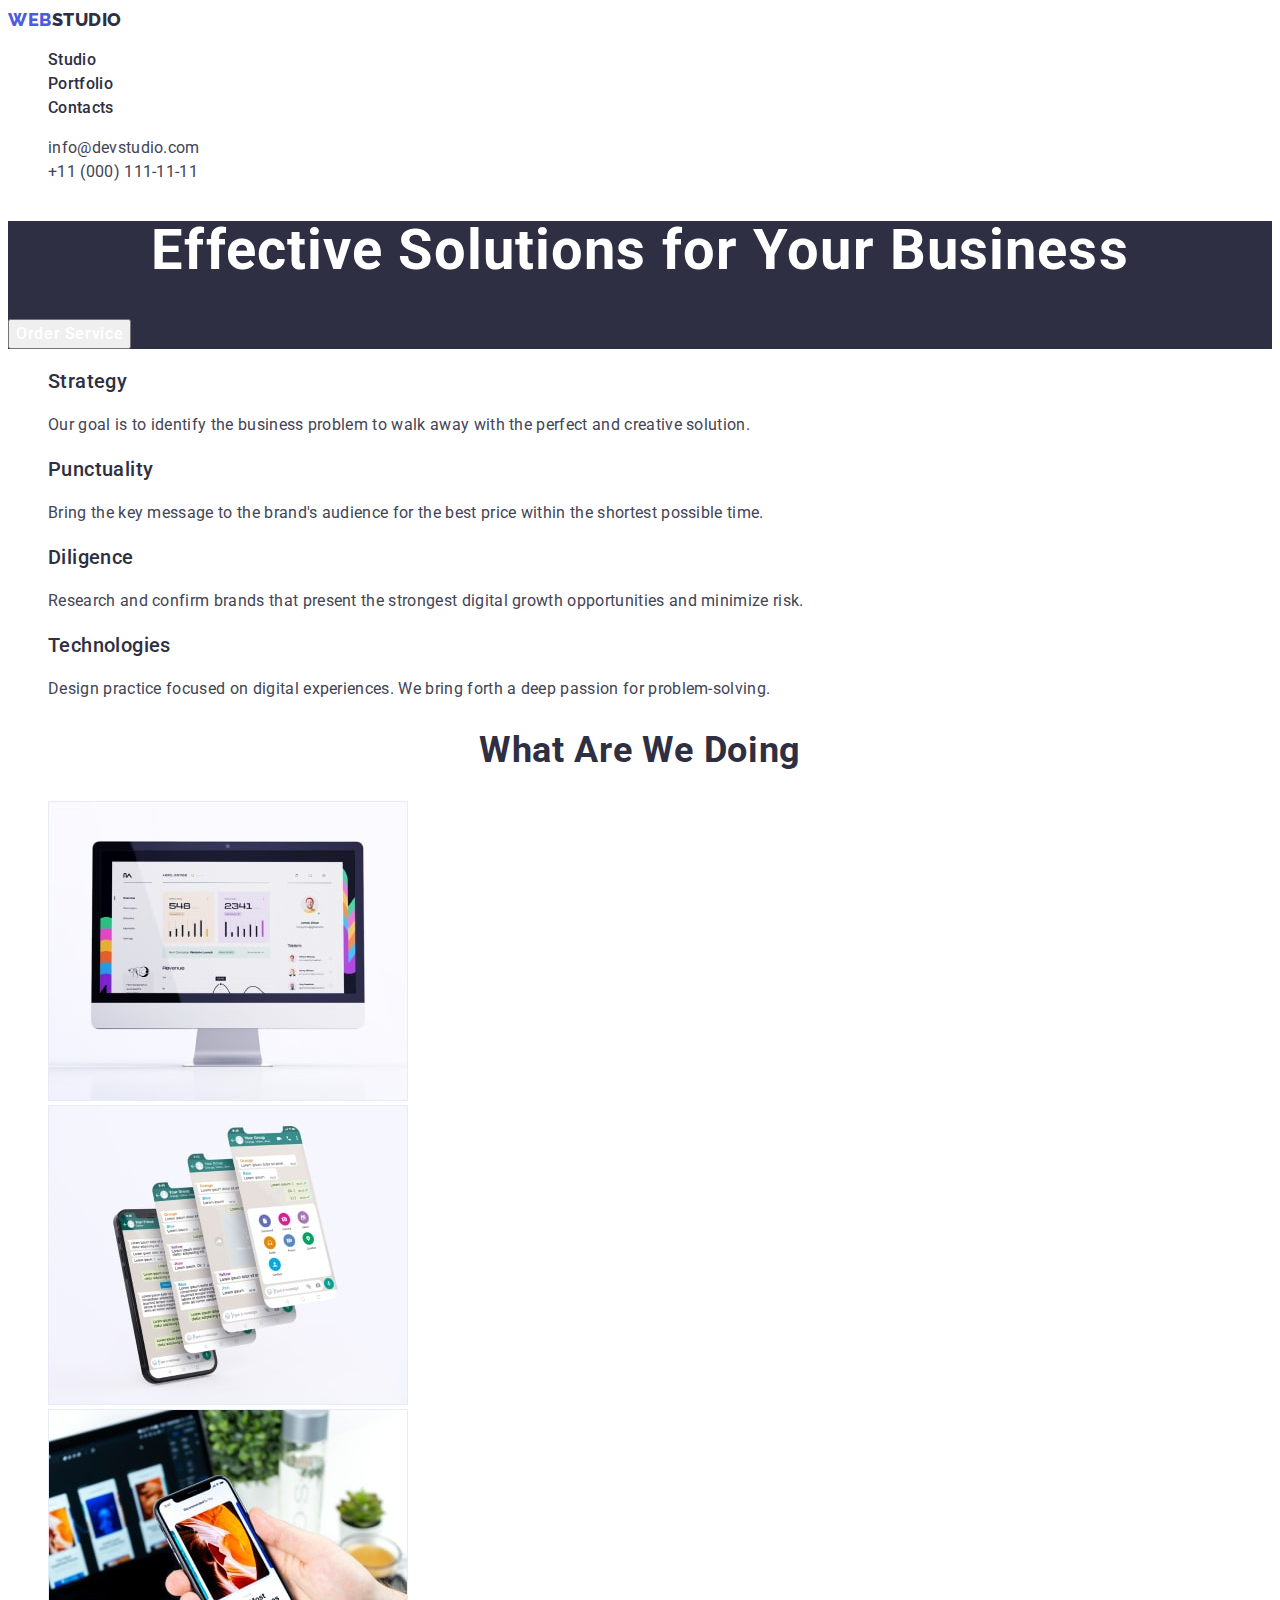
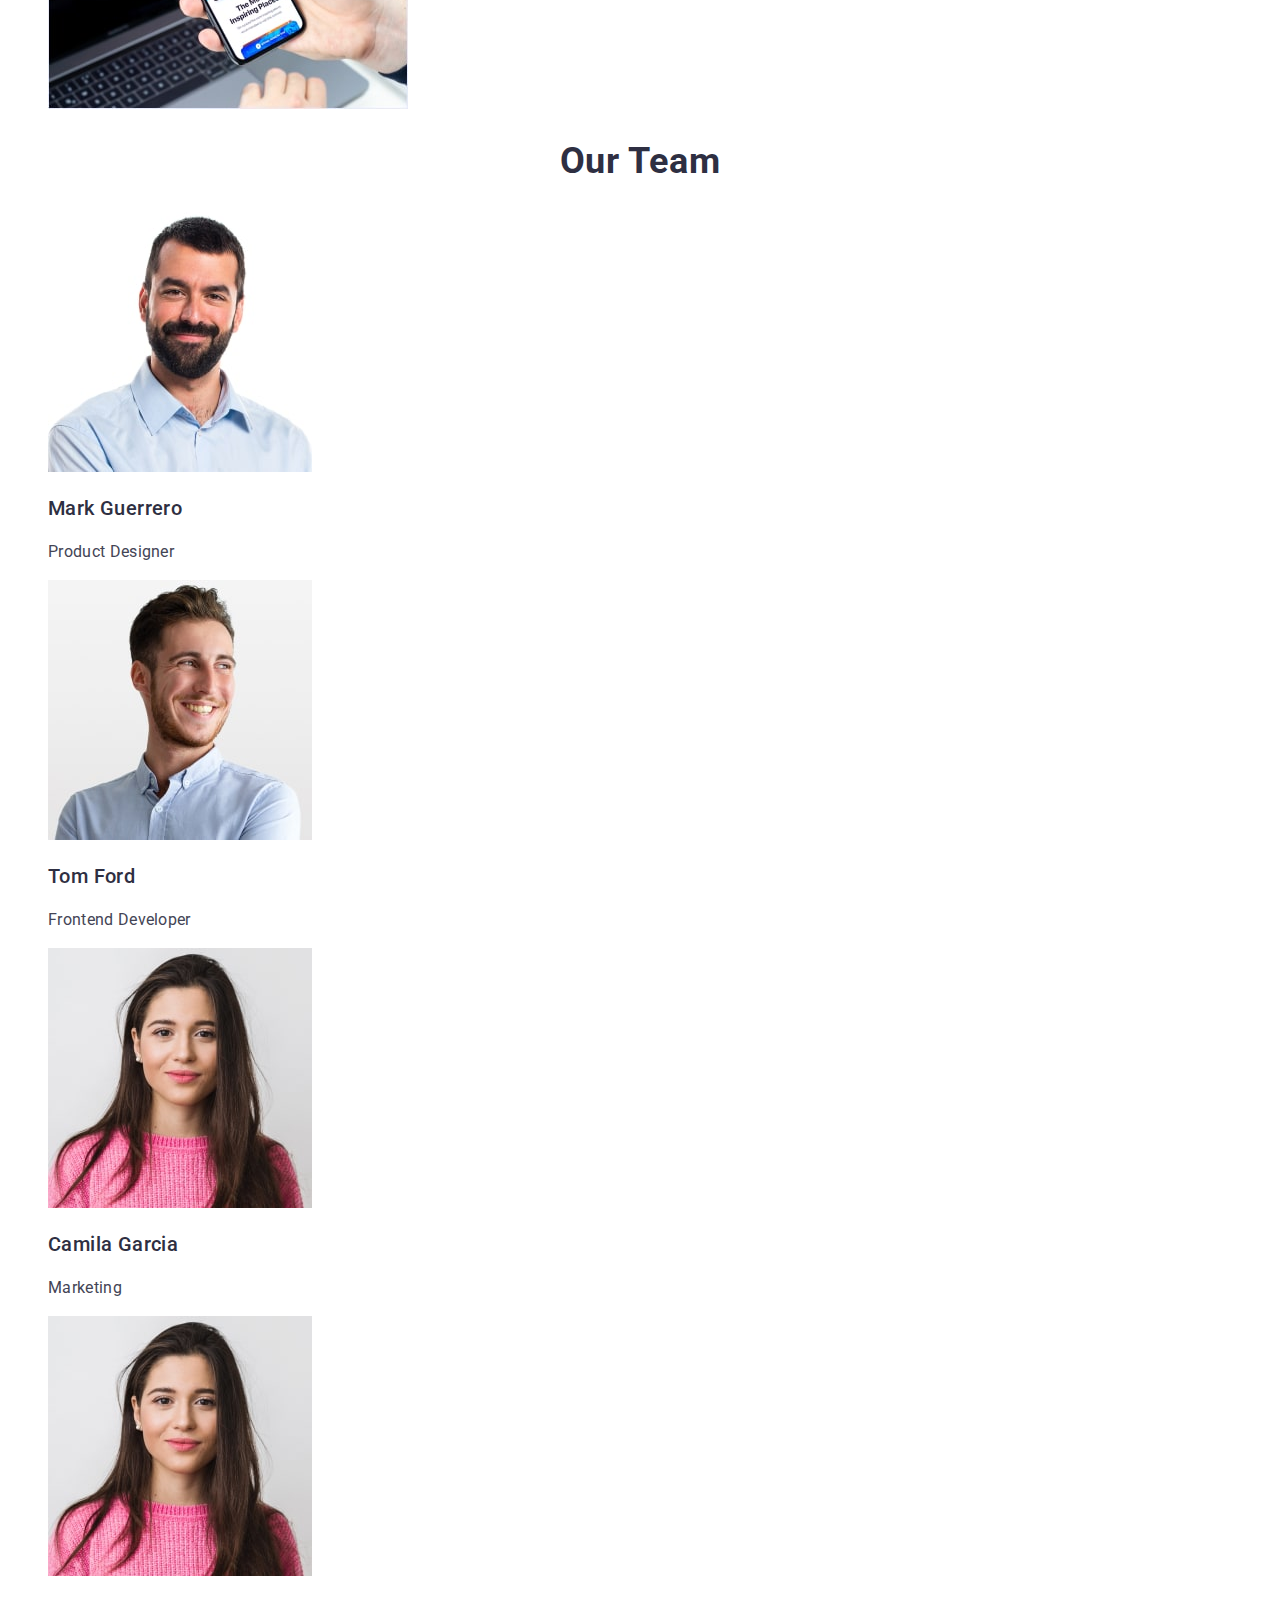
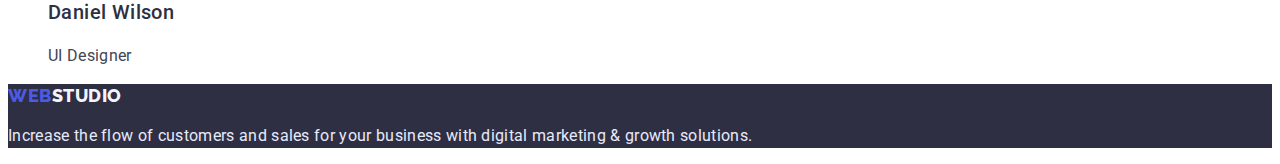
==== index.html @ 7cd6adae "fix" ====
<!DOCTYPE html>
<html lang="en">
  <head>
    <meta charset="UTF-8" />
    <meta http-equiv="X-UA-Compatible" content="IE=edge" />
    <meta name="viewport" content="width=device-width, initial-scale=1.0" />
    <link rel="preconnect" href="https://fonts.googleapis.com" />
    <link rel="preconnect" href="https://fonts.gstatic.com" crossorigin />
    <link
      href="https://fonts.googleapis.com/css2?family=Raleway:wght@800&family=Roboto:wght@400;500;700&display=swap"
      rel="stylesheet"
    />
    <title>WebStudio</title>
    <link rel="stylesheet" href="./css/styles.css" />
  </head>
  <body>
    <header class="header">
      <nav class="navigation">
        <a href="" class="logo link"
          >Web<span class="logo-dark">Studio</span>
        </a>
        <ul class="header-menu-list list">
          <li class="header-item">
            <a href="./index.html" class="header-menu-link link">Studio</a>
          </li>
          <li class="header-menu-item">
            <a href="./portfolio.html" class="header-menu-link link"
              >Portfolio</a
            >
          </li>
          <li class="header-menu-item">
            <a href="" class="header-menu-link link">Contacts</a>
          </li>
        </ul>
      </nav>
      <address class="header-contacts">
        <ul class="header-contacts-list list">
          <li class="header-contacts-item">
            <a href="" class="header-contacts-link link">info@devstudio.com</a>
          </li>
          <li class="header-contacts-item">
            <a href="" class="header-contacts-link link">+11 (000) 111-11-11</a>
          </li>
        </ul>
      </address>
    </header>
    <main>
      <section class="hero">
        <h1 class="hero-title">Effective Solutions for Your Business</h1>
        <button type="button" class="hero-btn">Order Service</button>
      </section>
      <section class="features">
        <h2 class="visually-hidden">Features</h2>
        <ul class="features-list list">
          <li class="features-item">
            <h3 class="features-subtitle section-subtitle">Strategy</h3>
            <p class="features-item-text section-text">
              Our goal is to identify the business problem to walk away with the
              perfect and creative solution.
            </p>
          </li>
          <li class="features-item">
            <h3 class="features-subtitle section-subtitle">Punctuality</h3>
            <p class="features-item-text section-text">
              Bring the key message to the brand's audience for the best price
              within the shortest possible time.
            </p>
          </li>
          <li class="features-item">
            <h3 class="features-subtitle section-subtitle">Diligence</h3>
            <p class="features-item-text section-text">
              Research and confirm brands that present the strongest digital
              growth opportunities and minimize risk.
            </p>
          </li>
          <li class="features-item">
            <h3 class="features-subtitle section-subtitle">Technologies</h3>
            <p class="features-item-text section-text">
              Design practice focused on digital experiences. We bring forth a
              deep passion for problem-solving.
            </p>
          </li>
        </ul>
      </section>
      <section class="doing">
        <h2 class="doing-title section-title">What are we doing</h2>
        <ul class="doing-list list">
          <li class="doing-item">
            <img
              src="./images/doing-img-1.jpeg"
              alt="doing picture"
              width="360"
              height="300"
            />
          </li>
          <li class="doing-item">
            <img
              src="./images/doing-img-2.jpeg"
              alt="doing picture"
              width="360"
              height="300"
            />
          </li>
          <li class="doing-item">
            <img
              src="./images/doing-img-3.jpeg"
              alt="doing picture"
              width="360"
              height="300"
            />
          </li>
        </ul>
      </section>
      <section class="team">
        <h2 class="team-title section-title">Our Team</h2>
        <ul class="team-list list">
          <li class="team-item">
            <img
              src="./images/team-img-1.jpeg"
              alt="teammate photo"
              width="264"
              height="260
            "
            />
            <h3 class="team-subtitle section-subtitle">Mark Guerrero</h3>
            <p class="team-item-text section-text">Product Designer</p>
          </li>
          <li class="team-item">
            <img
              src="./images/team-img-2.jpeg"
              alt="teammate photo"
              width="264"
              height="260
            "
            />
            <h3 class="team-subtitle section-subtitle">Tom Ford</h3>
            <p class="team-item-text section-text">Frontend Developer</p>
          </li>
          <li class="team-item">
            <img
              src="./images/team-img-3.jpeg"
              alt="teammate photo"
              width="264"
              height="260
            "
            />
            <h3 class="team-subtitle section-subtitle">Camila Garcia</h3>
            <p class="team-item-text section-text">Marketing</p>
          </li>
          <li class="team-item">
            <img
              src="./images/team-img-3.jpeg"
              alt="teammate photo"
              width="264"
              height="260
            "
            />
            <h3 class="team-subtitle section-subtitle">Daniel Wilson</h3>
            <p class="team-item-text section-text">UI Designer</p>
          </li>
        </ul>
      </section>
    </main>
    <footer class="footer">
      <a href="" class="logo link"
        >Web<span class="logo-light">Studio</span>
      </a>
      <p class="footer-text">
        Increase the flow of customers and sales for your business with digital
        marketing & growth solutions.
      </p>
    </footer>
  </body>
</html>
---- css/styles.css ----
:root {
  --accent-color: #4d5ae5;
  --subtitle-color: #2e2f42;
  --main-title-color: #2e2f42;
  --main-text-color: #434455;
}

body {
  font-family: 'Roboto', sans-serif;
  color: var(--main-text-color);
}

.list {
  list-style: none;
}

.link {
  text-decoration: none;
}

.visually-hidden {
  position: absolute;
  width: 1px;
  height: 1px;
  margin: -1px;
  border: 0;
  padding: 0;

  white-space: nowrap;
  clip-path: inset(100%);
  clip: rect(0 0 0 0);
  overflow: hidden;
}

/* ---------COMPONENTS -----------*/

.section-subtitle {
  font-weight: 500;
  font-size: 20px;
  line-height: 1.2;
  letter-spacing: 0.02em;
  color: var(--subtitle-color);
}

.section-text {
  font-size: 16px;
  line-height: 1.5;
  letter-spacing: 0.02em;
  color: var(--main-text-color);
}

.section-title {
  font-size: 36px;
  line-height: 1.11;
  text-align: center;
  letter-spacing: 0.02em;
  text-transform: capitalize;
  color: var(--main-title-color);
}

.logo {
  font-family: 'Raleway', sans-serif;
  font-weight: 800;
  font-size: 18px;
  line-height: 1.33;
  letter-spacing: 0.03em;
  text-transform: uppercase;
  color: var(--accent-color);
}

/* -----------HEADER -------------*/

.logo-dark {
  color: #2e2f42;
}

.header-menu-link {
  font-weight: 500;
  font-size: 16px;
  line-height: 1.5;
  letter-spacing: 0.02em;
  color: #2e2f42;
}

.header-menu-link:hover,
.header-menu-link:focus {
  color: #404bbf;
}
.header-contacts {
  font-style: normal;
}

.header-contacts-link {
  font-size: 16px;
  line-height: 1.5;
  letter-spacing: 0.02em;
  color: #434455;
}

.header-contacts-link:hover,
.header-contacts-link:focus {
  color: #404bbf;
}

/* -----------HERO -------------*/

.hero {
  background-color: #2e2f42;
}

.hero-title {
  font-weight: 700;
  font-size: 56px;
  line-height: 1.07;
  text-align: center;
  letter-spacing: 0.02em;
  color: #ffffff;
}
.hero-btn {
  font-family: inherit;
  font-weight: 500;
  font-size: 16px;
  line-height: 1.5;
  letter-spacing: 0.04em;
  color: #ffffff;
  cursor: pointer;
}
/* -----------FEATURES -------------*/

/* -----------DOING -------------*/

/* -----------TEAM -------------*/

/* -----------PORTFOLIO -------------*/

.portfolio-btn {
  font-family: inherit;
  font-weight: 500;
  font-size: 16px;
  line-height: 1.5;
  letter-spacing: 0.04em;
  color: var(--accent-color);
  cursor: pointer;
}
/* -----------FOOTER -------------*/

.footer {
  background-color: #2e2f42;
}
.logo-light {
  color: #f4f4fd;
}
.footer-text {
  font-size: 16px;
  line-height: 1.5;
  letter-spacing: 0.02em;
  color: #e7e9fc;
}
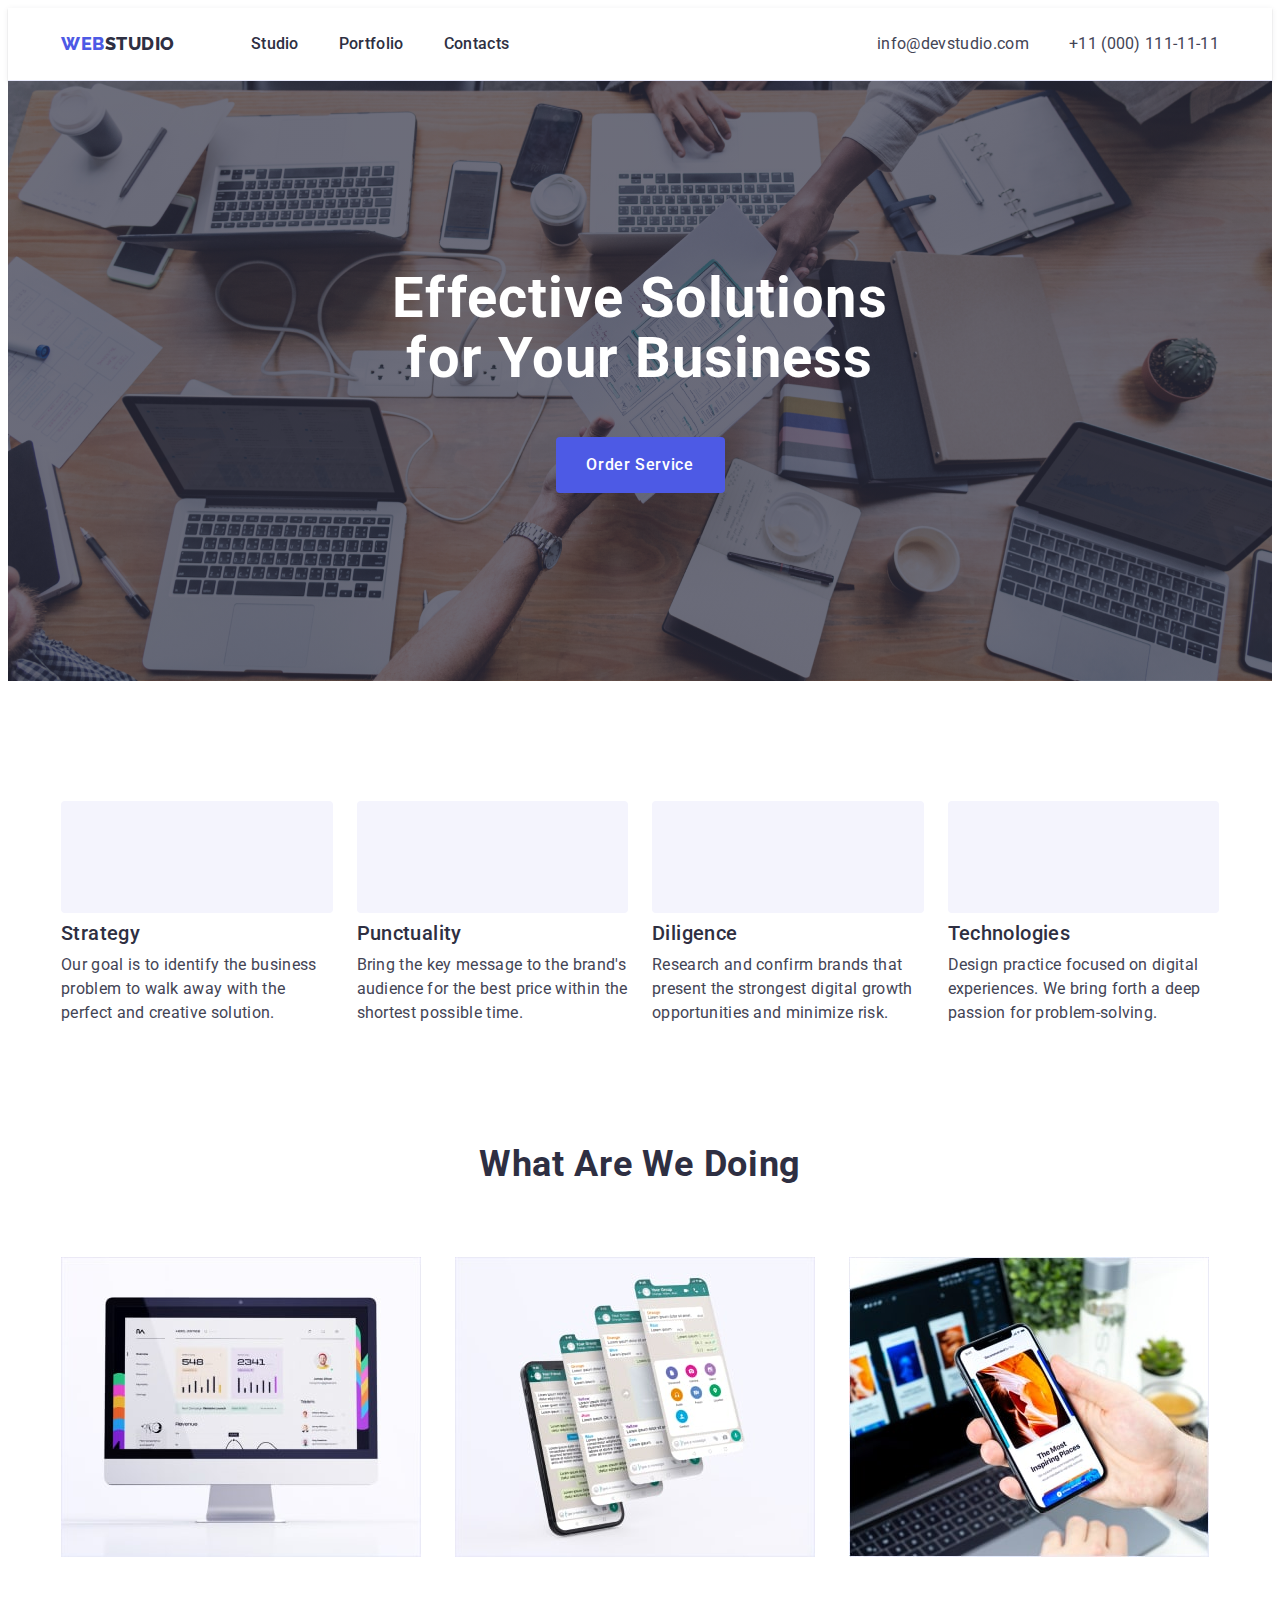
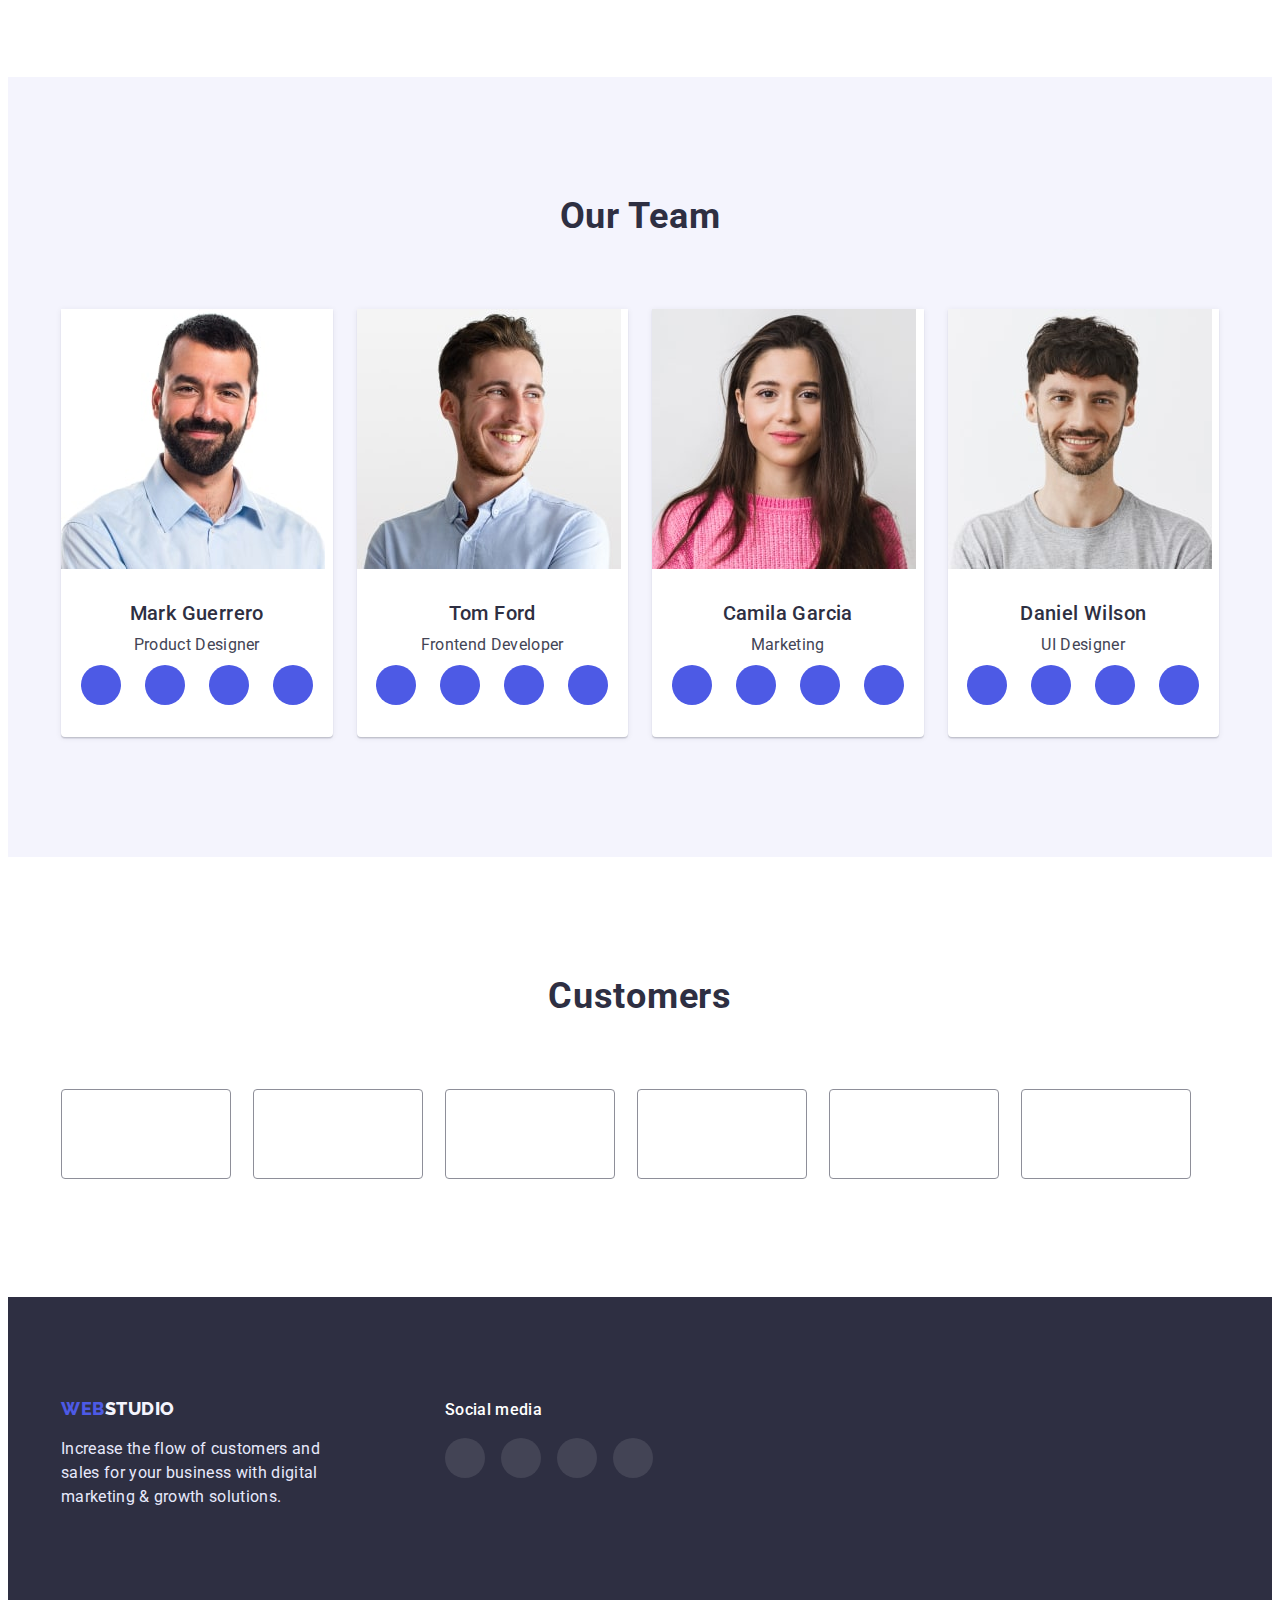
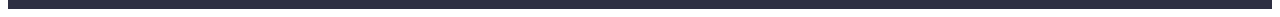
==== commit cba4e4bc: "m4" ====
--- a/index.html
+++ b/index.html
@@ -11,164 +11,299 @@
       rel="stylesheet"
     />
     <title>WebStudio</title>
+    <link
+      rel="stylesheet"
+      href="https://cdnjs.cloudflare.com/ajax/libs/modern-normalize/1.1.0/modern-normalize.min.css"
+      integrity="sha512-wpPYUAdjBVSE4KJnH1VR1HeZfpl1ub8YT/NKx4PuQ5NmX2tKuGu6U/JRp5y+Y8XG2tV+wKQpNHVUX03MfMFn9Q=="
+      crossorigin="anonymous"
+      referrerpolicy="no-referrer"
+    />
     <link rel="stylesheet" href="./css/styles.css" />
   </head>
   <body>
     <header class="header">
-      <nav class="navigation">
-        <a href="" class="logo link"
-          >Web<span class="logo-dark">Studio</span>
-        </a>
-        <ul class="header-menu-list list">
-          <li class="header-item">
-            <a href="./index.html" class="header-menu-link link">Studio</a>
-          </li>
-          <li class="header-menu-item">
-            <a href="./portfolio.html" class="header-menu-link link"
-              >Portfolio</a
-            >
-          </li>
-          <li class="header-menu-item">
-            <a href="" class="header-menu-link link">Contacts</a>
-          </li>
-        </ul>
-      </nav>
-      <address class="header-contacts">
-        <ul class="header-contacts-list list">
-          <li class="header-contacts-item">
-            <a href="" class="header-contacts-link link">info@devstudio.com</a>
-          </li>
-          <li class="header-contacts-item">
-            <a href="" class="header-contacts-link link">+11 (000) 111-11-11</a>
-          </li>
-        </ul>
-      </address>
+      <div class="container header-container">
+        <nav class="header-navigation">
+          <a href="" class="logo link header-logo"
+            >Web<span class="logo-dark">Studio</span>
+          </a>
+          <ul class="header-menu-list list">
+            <li class="header-item">
+              <a href="./index.html" class="header-menu-link link">Studio</a>
+            </li>
+            <li class="header-menu-item">
+              <a href="./portfolio.html" class="header-menu-link link"
+                >Portfolio</a
+              >
+            </li>
+            <li class="header-menu-item">
+              <a href="" class="header-menu-link link">Contacts</a>
+            </li>
+          </ul>
+        </nav>
+        <address class="header-contacts">
+          <ul class="header-contacts-list list">
+            <li class="header-contacts-item">
+              <a href="" class="header-contacts-link link"
+                >info@devstudio.com</a
+              >
+            </li>
+            <li class="header-contacts-item">
+              <a href="" class="header-contacts-link link"
+                >+11 (000) 111-11-11</a
+              >
+            </li>
+          </ul>
+        </address>
+      </div>
     </header>
     <main>
       <section class="hero">
-        <h1 class="hero-title">Effective Solutions for Your Business</h1>
-        <button type="button" class="hero-btn">Order Service</button>
-      </section>
-      <section class="features">
-        <h2 class="visually-hidden">Features</h2>
-        <ul class="features-list list">
-          <li class="features-item">
-            <h3 class="features-subtitle section-subtitle">Strategy</h3>
-            <p class="features-item-text section-text">
-              Our goal is to identify the business problem to walk away with the
-              perfect and creative solution.
-            </p>
-          </li>
-          <li class="features-item">
-            <h3 class="features-subtitle section-subtitle">Punctuality</h3>
-            <p class="features-item-text section-text">
-              Bring the key message to the brand's audience for the best price
-              within the shortest possible time.
-            </p>
-          </li>
-          <li class="features-item">
-            <h3 class="features-subtitle section-subtitle">Diligence</h3>
-            <p class="features-item-text section-text">
-              Research and confirm brands that present the strongest digital
-              growth opportunities and minimize risk.
-            </p>
-          </li>
-          <li class="features-item">
-            <h3 class="features-subtitle section-subtitle">Technologies</h3>
-            <p class="features-item-text section-text">
-              Design practice focused on digital experiences. We bring forth a
-              deep passion for problem-solving.
-            </p>
-          </li>
-        </ul>
-      </section>
-      <section class="doing">
-        <h2 class="doing-title section-title">What are we doing</h2>
-        <ul class="doing-list list">
-          <li class="doing-item">
-            <img
-              src="./images/doing-img-1.jpeg"
-              alt="doing picture"
-              width="360"
-              height="300"
-            />
-          </li>
-          <li class="doing-item">
-            <img
-              src="./images/doing-img-2.jpeg"
-              alt="doing picture"
-              width="360"
-              height="300"
-            />
-          </li>
-          <li class="doing-item">
-            <img
-              src="./images/doing-img-3.jpeg"
-              alt="doing picture"
-              width="360"
-              height="300"
-            />
-          </li>
-        </ul>
-      </section>
-      <section class="team">
-        <h2 class="team-title section-title">Our Team</h2>
-        <ul class="team-list list">
-          <li class="team-item">
-            <img
-              src="./images/team-img-1.jpeg"
-              alt="teammate photo"
-              width="264"
-              height="260
-            "
-            />
-            <h3 class="team-subtitle section-subtitle">Mark Guerrero</h3>
-            <p class="team-item-text section-text">Product Designer</p>
-          </li>
-          <li class="team-item">
-            <img
-              src="./images/team-img-2.jpeg"
-              alt="teammate photo"
-              width="264"
-              height="260
-            "
-            />
-            <h3 class="team-subtitle section-subtitle">Tom Ford</h3>
-            <p class="team-item-text section-text">Frontend Developer</p>
-          </li>
-          <li class="team-item">
-            <img
-              src="./images/team-img-3.jpeg"
-              alt="teammate photo"
-              width="264"
-              height="260
-            "
-            />
-            <h3 class="team-subtitle section-subtitle">Camila Garcia</h3>
-            <p class="team-item-text section-text">Marketing</p>
-          </li>
-          <li class="team-item">
-            <img
-              src="./images/team-img-3.jpeg"
-              alt="teammate photo"
-              width="264"
-              height="260
-            "
-            />
-            <h3 class="team-subtitle section-subtitle">Daniel Wilson</h3>
-            <p class="team-item-text section-text">UI Designer</p>
-          </li>
-        </ul>
+        <div class="container">
+          <h1 class="hero-title">Effective Solutions for Your Business</h1>
+          <button type="button" class="hero-btn">Order Service</button>
+        </div>
+      </section>
+      <section class="features section">
+        <div class="container">
+          <h2 class="visually-hidden">Features</h2>
+          <ul class="features-list list">
+            <li class="features-item">
+              <div class="features-icon-wrap"></div>
+              <h3 class="features-subtitle section-subtitle">Strategy</h3>
+              <p class="features-item-text section-text">
+                Our goal is to identify the business problem to walk away with
+                the perfect and creative solution.
+              </p>
+            </li>
+            <li class="features-item">
+              <div class="features-icon-wrap"></div>
+              <h3 class="features-subtitle section-subtitle">Punctuality</h3>
+              <p class="features-item-text section-text">
+                Bring the key message to the brand's audience for the best price
+                within the shortest possible time.
+              </p>
+            </li>
+            <li class="features-item">
+              <div class="features-icon-wrap"></div>
+              <h3 class="features-subtitle section-subtitle">Diligence</h3>
+              <p class="features-item-text section-text">
+                Research and confirm brands that present the strongest digital
+                growth opportunities and minimize risk.
+              </p>
+            </li>
+            <li class="features-item">
+              <div class="features-icon-wrap"></div>
+              <h3 class="features-subtitle section-subtitle">Technologies</h3>
+              <p class="features-item-text section-text">
+                Design practice focused on digital experiences. We bring forth a
+                deep passion for problem-solving.
+              </p>
+            </li>
+          </ul>
+        </div>
+      </section>
+      <section class="doing section">
+        <div class="container">
+          <h2 class="doing-title section-title">What are we doing</h2>
+          <ul class="doing-list list">
+            <li class="doing-item">
+              <img
+                src="./images/doing-img-1.jpeg"
+                alt="doing picture"
+                width="360"
+                height="300"
+              />
+            </li>
+            <li class="doing-item">
+              <img
+                src="./images/doing-img-2.jpeg"
+                alt="doing picture"
+                width="360"
+                height="300"
+              />
+            </li>
+            <li class="doing-item">
+              <img
+                src="./images/doing-img-3.jpeg"
+                alt="doing picture"
+                width="360"
+                height="300"
+              />
+            </li>
+          </ul>
+        </div>
+      </section>
+      <section class="team section">
+        <div class="container">
+          <h2 class="team-title section-title">Our Team</h2>
+          <ul class="team-list list">
+            <li class="team-item">
+              <img
+                src="./images/team-img-1.jpeg"
+                alt="teammate photo"
+                width="264"
+                height="260
+              "
+              />
+              <div class="team-item-wrap">
+                <h3 class="team-subtitle section-subtitle">Mark Guerrero</h3>
+                <p class="team-item-text section-text">Product Designer</p>
+                <ul class="team-social-list list">
+                  <li class="team-social-item">
+                    <a href="" class="team-social-link link"></a>
+                  </li>
+                  <li class="team-social-item">
+                    <a href="" class="team-social-link link"></a>
+                  </li>
+                  <li class="team-social-item">
+                    <a href="" class="team-social-link link"></a>
+                  </li>
+                  <li class="team-social-item">
+                    <a href="" class="team-social-link link"></a>
+                  </li>
+                </ul>
+              </div>
+            </li>
+            <li class="team-item">
+              <img
+                src="./images/team-img-2.jpeg"
+                alt="teammate photo"
+                width="264"
+                height="260
+              "
+              />
+              <div class="team-item-wrap">
+                <h3 class="team-subtitle section-subtitle">Tom Ford</h3>
+                <p class="team-item-text section-text">Frontend Developer</p>
+                <ul class="team-social-list list">
+                  <li class="team-social-item">
+                    <a href="" class="team-social-link link"></a>
+                  </li>
+                  <li class="team-social-item">
+                    <a href="" class="team-social-link link"></a>
+                  </li>
+                  <li class="team-social-item">
+                    <a href="" class="team-social-link link"></a>
+                  </li>
+                  <li class="team-social-item">
+                    <a href="" class="team-social-link link"></a>
+                  </li>
+                </ul>
+              </div>
+            </li>
+            <li class="team-item">
+              <img
+                src="./images/team-img-3.jpeg"
+                alt="teammate photo"
+                width="264"
+                height="260
+              "
+              />
+              <div class="team-item-wrap">
+                <h3 class="team-subtitle section-subtitle">Camila Garcia</h3>
+                <p class="team-item-text section-text">Marketing</p>
+                <ul class="team-social-list list">
+                  <li class="team-social-item">
+                    <a href="" class="team-social-link link"></a>
+                  </li>
+                  <li class="team-social-item">
+                    <a href="" class="team-social-link link"></a>
+                  </li>
+                  <li class="team-social-item">
+                    <a href="" class="team-social-link link"></a>
+                  </li>
+                  <li class="team-social-item">
+                    <a href="" class="team-social-link link"></a>
+                  </li>
+                </ul>
+              </div>
+            </li>
+            <li class="team-item">
+              <img
+                src="./images/team-img-4.jpeg"
+                alt="teammate photo"
+                width="264"
+                height="260
+              "
+              />
+              <div class="team-item-wrap">
+                <h3 class="team-subtitle section-subtitle">Daniel Wilson</h3>
+                <p class="team-item-text section-text">UI Designer</p>
+                <ul class="team-social-list list">
+                  <li class="team-social-item">
+                    <a href="" class="team-social-link link"></a>
+                  </li>
+                  <li class="team-social-item">
+                    <a href="" class="team-social-link link"></a>
+                  </li>
+                  <li class="team-social-item">
+                    <a href="" class="team-social-link link"></a>
+                  </li>
+                  <li class="team-social-item">
+                    <a href="" class="team-social-link link"></a>
+                  </li>
+                </ul>
+              </div>
+            </li>
+          </ul>
+        </div>
+      </section>
+      <section class="customers section">
+        <div class="container">
+          <h2 class="customers-title section-title">Customers</h2>
+          <ul class="customers-list list">
+            <li class="customers-item">
+              <a href="" class="customers-link link"></a>
+            </li>
+            <li class="customers-item">
+              <a href="" class="customers-link link"></a>
+            </li>
+            <li class="customers-item">
+              <a href="" class="customers-link link"></a>
+            </li>
+            <li class="customers-item">
+              <a href="" class="customers-link link"></a>
+            </li>
+            <li class="customers-item">
+              <a href="" class="customers-link link"></a>
+            </li>
+            <li class="customers-item">
+              <a href="" class="customers-link link"></a>
+            </li>
+          </ul>
+        </div>
       </section>
     </main>
     <footer class="footer">
-      <a href="" class="logo link"
-        >Web<span class="logo-light">Studio</span>
-      </a>
-      <p class="footer-text">
-        Increase the flow of customers and sales for your business with digital
-        marketing & growth solutions.
-      </p>
+      <div class="container footer-container">
+        <div class="footer-contacts">
+          <a href="" class="logo footer-logo link"
+            >Web<span class="logo-light">Studio</span>
+          </a>
+          <p class="footer-text">
+            Increase the flow of customers and sales for your business with
+            digital marketing & growth solutions.
+          </p>
+        </div>
+        <div class="footer-soc">
+          <p class="footer-soc-title">Social media</p>
+          <ul class="footer-social-list list">
+            <li class="footer-social-item">
+              <a href="" class="footer-social-link link"></a>
+            </li>
+            <li class="footer-social-item">
+              <a href="" class="footer-social-link link"></a>
+            </li>
+            <li class="footer-social-item">
+              <a href="" class="footer-social-link link"></a>
+            </li>
+            <li class="footer-social-item">
+              <a href="" class="footer-social-link link"></a>
+            </li>
+          </ul>
+        </div>
+      </div>
     </footer>
   </body>
 </html>
--- a/css/styles.css
+++ b/css/styles.css
@@ -3,6 +3,25 @@
   --subtitle-color: #2e2f42;
   --main-title-color: #2e2f42;
   --main-text-color: #434455;
+}
+
+h1,
+h2,
+h3,
+h4,
+h5,
+h6,
+p {
+  margin: 0;
+}
+
+ul {
+  margin: 0;
+  padding-left: 0;
+}
+
+img {
+  display: block;
 }
 
 body {
@@ -33,6 +52,13 @@
 }
 
 /* ---------COMPONENTS -----------*/
+
+.container {
+  width: 1158px;
+  padding-left: 15px;
+  padding-right: 15px;
+  margin: 0 auto;
+}
 
 .section-subtitle {
   font-weight: 500;
@@ -68,10 +94,43 @@
   color: var(--accent-color);
 }
 
+.section {
+  padding-top: 120px;
+  padding-bottom: 120px;
+}
+
 /* -----------HEADER -------------*/
+
+.header {
+  padding-top: 24px;
+  padding-bottom: 24px;
+  border-bottom: 1px solid #e7e9fc;
+  box-shadow: 0px 2px 1px rgba(46, 47, 66, 0.08),
+    0px 1px 1px rgba(46, 47, 66, 0.16), 0px 1px 6px rgba(46, 47, 66, 0.08);
+}
+
+.header-container {
+  display: flex;
+  align-items: center;
+}
+
+.header-logo {
+  margin-right: 76px;
+}
 
 .logo-dark {
   color: #2e2f42;
+}
+
+.header-navigation {
+  display: flex;
+  align-items: center;
+  margin-right: auto;
+}
+
+.header-menu-list {
+  display: flex;
+  gap: 40px;
 }
 
 .header-menu-link {
@@ -90,6 +149,11 @@
   font-style: normal;
 }
 
+.header-contacts-list {
+  display: flex;
+  gap: 40px;
+}
+
 .header-contacts-link {
   font-size: 16px;
   line-height: 1.5;
@@ -105,7 +169,19 @@
 /* -----------HERO -------------*/
 
 .hero {
+  max-width: 1440px;
+  margin: 0 auto;
   background-color: #2e2f42;
+  background-image: linear-gradient(
+      rgba(46, 47, 66, 0.7),
+      rgba(46, 47, 66, 0.7)
+    ),
+    url(../images/hero-bg.jpeg);
+  background-repeat: no-repeat;
+  background-position: center;
+  background-size: cover;
+  padding-top: 188px;
+  padding-bottom: 188px;
 }
 
 .hero-title {
@@ -115,23 +191,169 @@
   text-align: center;
   letter-spacing: 0.02em;
   color: #ffffff;
+  max-width: 496px;
+  margin: 0 auto 48px;
 }
 .hero-btn {
+  display: block;
+  min-width: 169px;
+  height: 56px;
   font-family: inherit;
   font-weight: 500;
   font-size: 16px;
   line-height: 1.5;
   letter-spacing: 0.04em;
   color: #ffffff;
+  border: none;
+  background-color: var(--accent-color);
+  border-radius: 4px;
   cursor: pointer;
-}
+  margin: 0 auto;
+}
+
+.hero-btn:hover,
+.hero-btn:focus {
+  background-color: #404bbf;
+}
+
 /* -----------FEATURES -------------*/
 
+.features-list {
+  display: flex;
+  gap: 24px;
+}
+
+.features-item {
+  width: calc((100% - 72px) / 4);
+}
+
+.features-icon-wrap {
+  height: 112px;
+  background-color: #f4f4fd;
+  display: flex;
+  align-items: center;
+  justify-content: center;
+  margin-bottom: 8px;
+  border-radius: 4px;
+}
+
+.features-subtitle {
+  margin-bottom: 8px;
+}
+
 /* -----------DOING -------------*/
 
+.doing {
+  padding-top: 0;
+}
+
+.doing-title {
+  margin-bottom: 72px;
+}
+
+.doing-list {
+  display: flex;
+  gap: 24px;
+}
+
+.doing-item {
+  width: calc((100% - 48px) / 3);
+}
 /* -----------TEAM -------------*/
 
+.team {
+  background-color: #f4f4fd;
+}
+
+.team-title {
+  margin-bottom: 72px;
+}
+
+.team-list {
+  display: flex;
+  gap: 24px;
+}
+
+.team-item {
+  width: calc((100% - 72px) / 4);
+  background-color: #ffffff;
+  box-shadow: 0px 1px 6px rgba(46, 47, 66, 0.08),
+    0px 1px 1px rgba(46, 47, 66, 0.16), 0px 2px 1px rgba(46, 47, 66, 0.08);
+  border-radius: 0px 0px 4px 4px;
+}
+
+.team-item-wrap {
+  padding: 32px 16px;
+}
+
+.team-subtitle {
+  text-align: center;
+  margin-bottom: 8px;
+}
+
+.team-item-text {
+  text-align: center;
+  margin-bottom: 8px;
+}
+
+.team-social-list {
+  display: flex;
+  justify-content: center;
+  gap: 24px;
+}
+
+.team-social-item {
+  width: 40px;
+  height: 40px;
+}
+.team-social-link {
+  width: 100%;
+  height: 100%;
+  background-color: var(--accent-color);
+  border-radius: 50%;
+  display: flex;
+  align-items: center;
+  justify-content: center;
+}
+/* -----------CUSTOMERS -------------*/
+
+.customers-title {
+  margin-bottom: 72px;
+}
+
+.customers-list {
+  display: flex;
+  gap: 24px;
+}
+
+.customers-item {
+  width: calc((100% - 150px) / 6);
+  height: 88px;
+}
+.customers-link {
+  width: 100%;
+  height: 100%;
+  border: 1px solid #8e8f99;
+  border-radius: 4px;
+  display: flex;
+  align-items: center;
+  justify-content: center;
+}
+.link {
+}
+
 /* -----------PORTFOLIO -------------*/
+
+.portfolio {
+  padding-top: 96px;
+}
+
+.portfolio-btn-list {
+  display: flex;
+  justify-content: center;
+  gap: 24px;
+  margin-bottom: 72px;
+}
 
 .portfolio-btn {
   font-family: inherit;
@@ -141,11 +363,62 @@
   letter-spacing: 0.04em;
   color: var(--accent-color);
   cursor: pointer;
+  padding: 12px 24px;
+  border: none;
+  border-radius: 4px;
+}
+
+.portfolio-btn:hover,
+.portfolio-btn:focus {
+  background-color: #404bbf;
+  box-shadow: 0px 3px 1px rgba(0, 0, 0, 0.1), 0px 2px 1px rgba(0, 0, 0, 0.08),
+    0px 2px 2px rgba(0, 0, 0, 0.12);
+  color: #ffffff;
+}
+
+.portfolio-card-list {
+  display: flex;
+  flex-wrap: wrap;
+  column-gap: 24px;
+  row-gap: 48px;
+}
+
+.portfolio-card-item {
+  width: calc((100% - 48px) / 3);
+}
+
+.portfolio-card-link {
+  display: block;
+}
+
+.portfolio-card-link:hover,
+.portfolio-card-link:focus {
+  box-shadow: 0px 1px 6px rgba(46, 47, 66, 0.08),
+    0px 1px 1px rgba(46, 47, 66, 0.16), 0px 2px 1px rgba(46, 47, 66, 0.08);
+}
+
+.portfolio-card-wrap {
+  padding: 32px 16px;
+  border: 1px solid #e7e9fc;
+  border-top: none;
 }
 /* -----------FOOTER -------------*/
 
 .footer {
   background-color: #2e2f42;
+  padding-top: 100px;
+  padding-bottom: 100px;
+}
+
+.footer-container {
+  display: flex;
+  align-items: baseline;
+  gap: 120px;
+}
+
+.footer-logo {
+  display: block;
+  margin-bottom: 16px;
 }
 .logo-light {
   color: #f4f4fd;
@@ -155,4 +428,34 @@
   line-height: 1.5;
   letter-spacing: 0.02em;
   color: #e7e9fc;
-}
+  max-width: 264px;
+}
+
+.footer-soc-title {
+  font-weight: 500;
+  font-size: 16px;
+  line-height: 1.5;
+  letter-spacing: 0.02em;
+  color: #ffffff;
+  margin-bottom: 16px;
+}
+
+.footer-social-list {
+  display: flex;
+  gap: 16px;
+}
+
+.footer-social-item {
+  width: 40px;
+  height: 40px;
+}
+
+.footer-social-link {
+  width: 100%;
+  height: 100%;
+  background-color: rgba(255, 255, 255, 0.1);
+  border-radius: 50%;
+  display: flex;
+  align-items: center;
+  justify-content: center;
+}
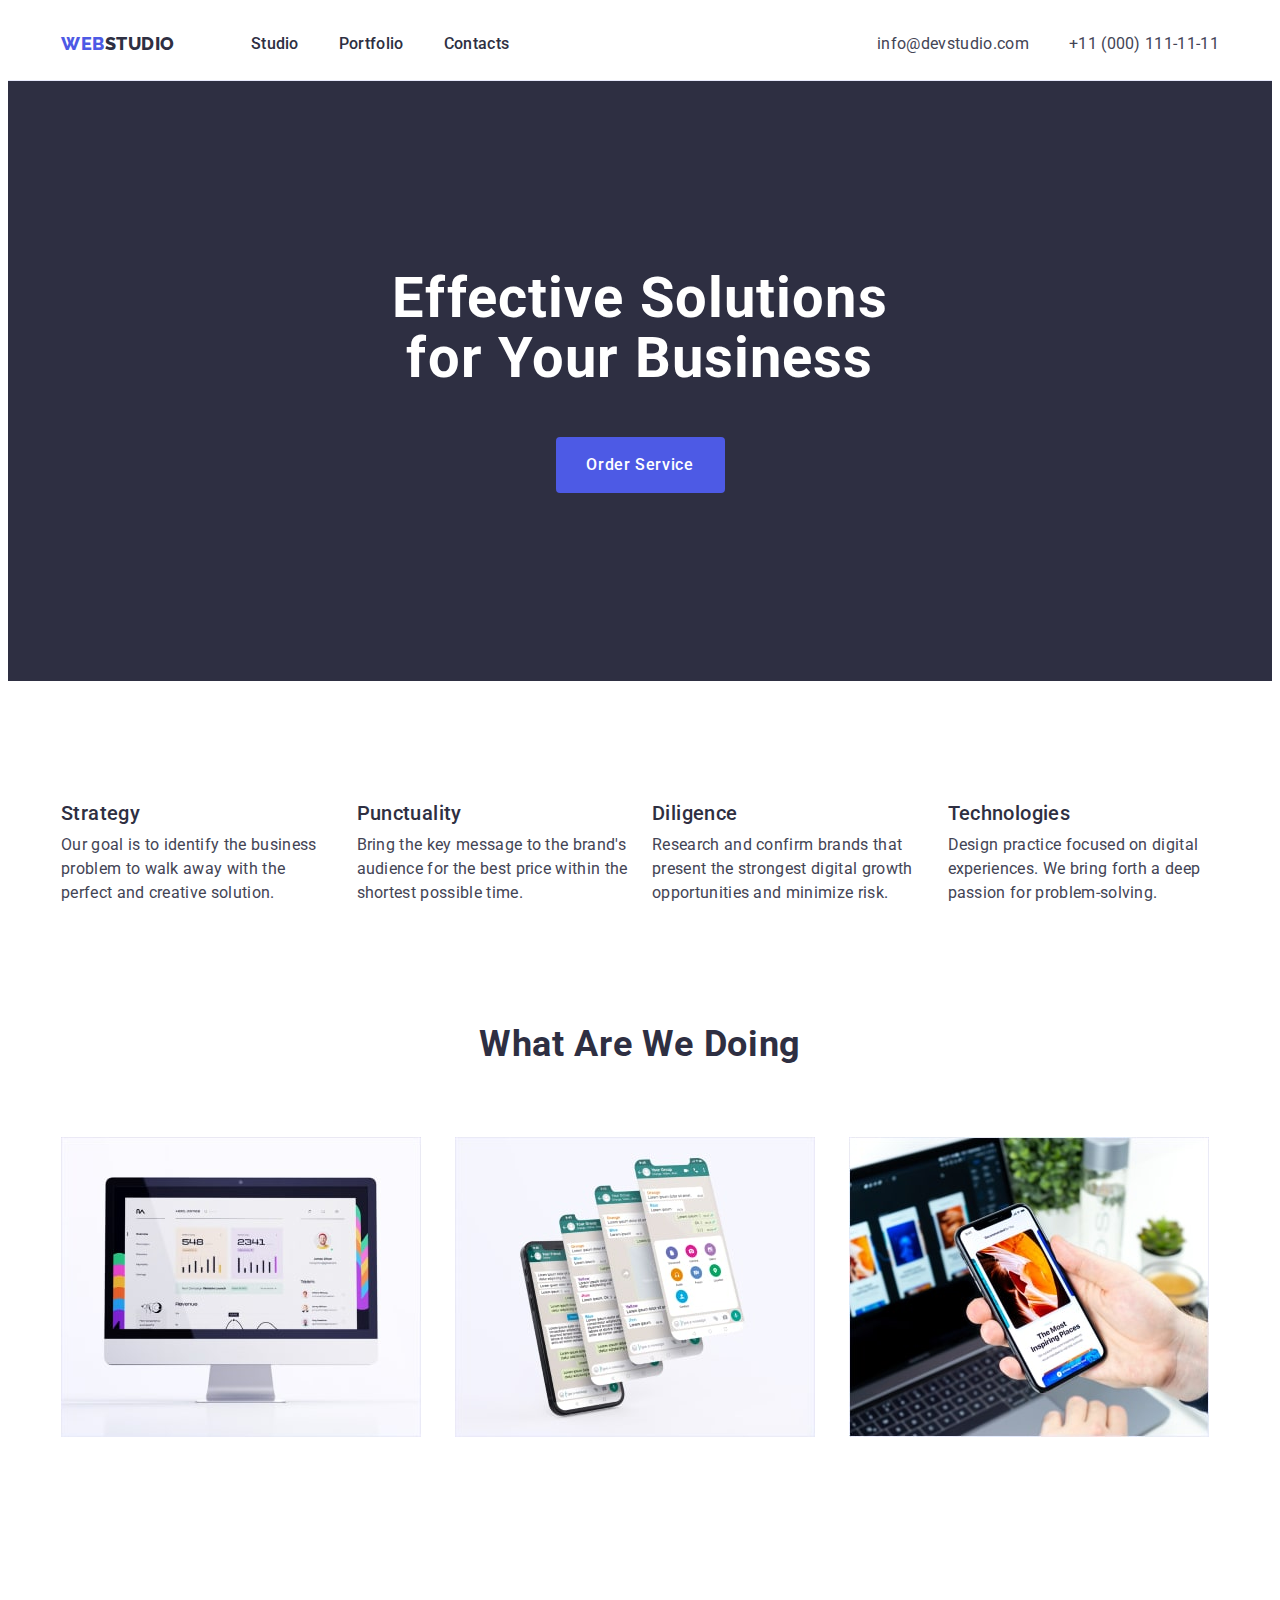
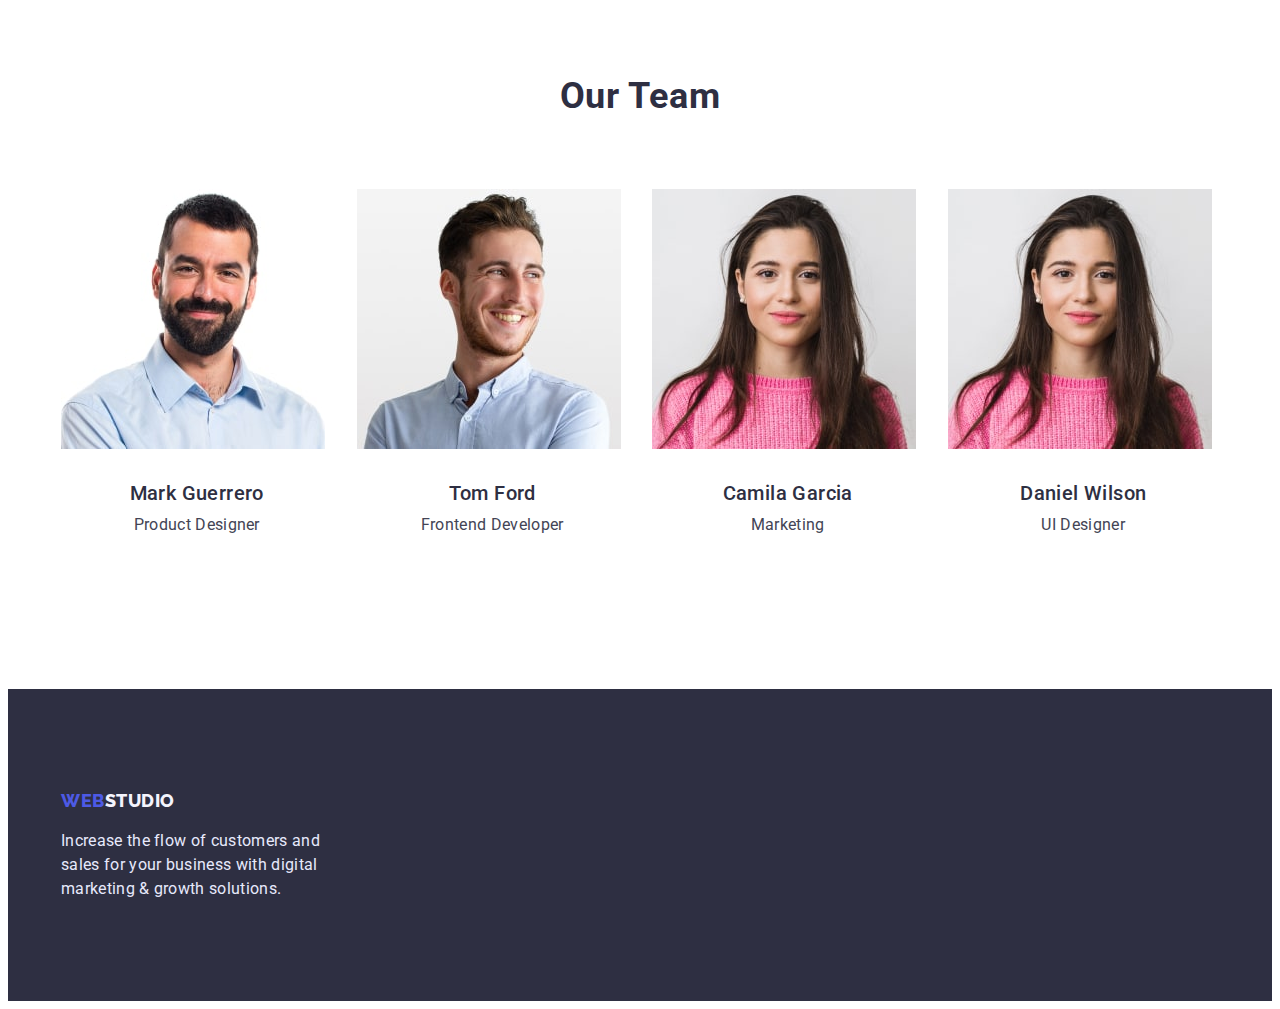
==== commit edbe539c: "fix" ====
--- a/index.html
+++ b/index.html
@@ -69,7 +69,6 @@
           <h2 class="visually-hidden">Features</h2>
           <ul class="features-list list">
             <li class="features-item">
-              <div class="features-icon-wrap"></div>
               <h3 class="features-subtitle section-subtitle">Strategy</h3>
               <p class="features-item-text section-text">
                 Our goal is to identify the business problem to walk away with
@@ -77,7 +76,6 @@
               </p>
             </li>
             <li class="features-item">
-              <div class="features-icon-wrap"></div>
               <h3 class="features-subtitle section-subtitle">Punctuality</h3>
               <p class="features-item-text section-text">
                 Bring the key message to the brand's audience for the best price
@@ -85,7 +83,6 @@
               </p>
             </li>
             <li class="features-item">
-              <div class="features-icon-wrap"></div>
               <h3 class="features-subtitle section-subtitle">Diligence</h3>
               <p class="features-item-text section-text">
                 Research and confirm brands that present the strongest digital
@@ -93,7 +90,6 @@
               </p>
             </li>
             <li class="features-item">
-              <div class="features-icon-wrap"></div>
               <h3 class="features-subtitle section-subtitle">Technologies</h3>
               <p class="features-item-text section-text">
                 Design practice focused on digital experiences. We bring forth a
@@ -149,20 +145,6 @@
               <div class="team-item-wrap">
                 <h3 class="team-subtitle section-subtitle">Mark Guerrero</h3>
                 <p class="team-item-text section-text">Product Designer</p>
-                <ul class="team-social-list list">
-                  <li class="team-social-item">
-                    <a href="" class="team-social-link link"></a>
-                  </li>
-                  <li class="team-social-item">
-                    <a href="" class="team-social-link link"></a>
-                  </li>
-                  <li class="team-social-item">
-                    <a href="" class="team-social-link link"></a>
-                  </li>
-                  <li class="team-social-item">
-                    <a href="" class="team-social-link link"></a>
-                  </li>
-                </ul>
               </div>
             </li>
             <li class="team-item">
@@ -176,20 +158,6 @@
               <div class="team-item-wrap">
                 <h3 class="team-subtitle section-subtitle">Tom Ford</h3>
                 <p class="team-item-text section-text">Frontend Developer</p>
-                <ul class="team-social-list list">
-                  <li class="team-social-item">
-                    <a href="" class="team-social-link link"></a>
-                  </li>
-                  <li class="team-social-item">
-                    <a href="" class="team-social-link link"></a>
-                  </li>
-                  <li class="team-social-item">
-                    <a href="" class="team-social-link link"></a>
-                  </li>
-                  <li class="team-social-item">
-                    <a href="" class="team-social-link link"></a>
-                  </li>
-                </ul>
               </div>
             </li>
             <li class="team-item">
@@ -203,25 +171,11 @@
               <div class="team-item-wrap">
                 <h3 class="team-subtitle section-subtitle">Camila Garcia</h3>
                 <p class="team-item-text section-text">Marketing</p>
-                <ul class="team-social-list list">
-                  <li class="team-social-item">
-                    <a href="" class="team-social-link link"></a>
-                  </li>
-                  <li class="team-social-item">
-                    <a href="" class="team-social-link link"></a>
-                  </li>
-                  <li class="team-social-item">
-                    <a href="" class="team-social-link link"></a>
-                  </li>
-                  <li class="team-social-item">
-                    <a href="" class="team-social-link link"></a>
-                  </li>
-                </ul>
-              </div>
-            </li>
-            <li class="team-item">
-              <img
-                src="./images/team-img-4.jpeg"
+              </div>
+            </li>
+            <li class="team-item">
+              <img
+                src="./images/team-img-3.jpeg"
                 alt="teammate photo"
                 width="264"
                 height="260
@@ -230,79 +184,21 @@
               <div class="team-item-wrap">
                 <h3 class="team-subtitle section-subtitle">Daniel Wilson</h3>
                 <p class="team-item-text section-text">UI Designer</p>
-                <ul class="team-social-list list">
-                  <li class="team-social-item">
-                    <a href="" class="team-social-link link"></a>
-                  </li>
-                  <li class="team-social-item">
-                    <a href="" class="team-social-link link"></a>
-                  </li>
-                  <li class="team-social-item">
-                    <a href="" class="team-social-link link"></a>
-                  </li>
-                  <li class="team-social-item">
-                    <a href="" class="team-social-link link"></a>
-                  </li>
-                </ul>
-              </div>
-            </li>
-          </ul>
-        </div>
-      </section>
-      <section class="customers section">
-        <div class="container">
-          <h2 class="customers-title section-title">Customers</h2>
-          <ul class="customers-list list">
-            <li class="customers-item">
-              <a href="" class="customers-link link"></a>
-            </li>
-            <li class="customers-item">
-              <a href="" class="customers-link link"></a>
-            </li>
-            <li class="customers-item">
-              <a href="" class="customers-link link"></a>
-            </li>
-            <li class="customers-item">
-              <a href="" class="customers-link link"></a>
-            </li>
-            <li class="customers-item">
-              <a href="" class="customers-link link"></a>
-            </li>
-            <li class="customers-item">
-              <a href="" class="customers-link link"></a>
+              </div>
             </li>
           </ul>
         </div>
       </section>
     </main>
     <footer class="footer">
-      <div class="container footer-container">
-        <div class="footer-contacts">
-          <a href="" class="logo footer-logo link"
-            >Web<span class="logo-light">Studio</span>
-          </a>
-          <p class="footer-text">
-            Increase the flow of customers and sales for your business with
-            digital marketing & growth solutions.
-          </p>
-        </div>
-        <div class="footer-soc">
-          <p class="footer-soc-title">Social media</p>
-          <ul class="footer-social-list list">
-            <li class="footer-social-item">
-              <a href="" class="footer-social-link link"></a>
-            </li>
-            <li class="footer-social-item">
-              <a href="" class="footer-social-link link"></a>
-            </li>
-            <li class="footer-social-item">
-              <a href="" class="footer-social-link link"></a>
-            </li>
-            <li class="footer-social-item">
-              <a href="" class="footer-social-link link"></a>
-            </li>
-          </ul>
-        </div>
+      <div class="container">
+        <a href="" class="logo footer-logo link"
+          >Web<span class="logo-light">Studio</span>
+        </a>
+        <p class="footer-text">
+          Increase the flow of customers and sales for your business with
+          digital marketing & growth solutions.
+        </p>
       </div>
     </footer>
   </body>
--- a/css/styles.css
+++ b/css/styles.css
@@ -105,8 +105,6 @@
   padding-top: 24px;
   padding-bottom: 24px;
   border-bottom: 1px solid #e7e9fc;
-  box-shadow: 0px 2px 1px rgba(46, 47, 66, 0.08),
-    0px 1px 1px rgba(46, 47, 66, 0.16), 0px 1px 6px rgba(46, 47, 66, 0.08);
 }
 
 .header-container {
@@ -169,17 +167,7 @@
 /* -----------HERO -------------*/
 
 .hero {
-  max-width: 1440px;
-  margin: 0 auto;
   background-color: #2e2f42;
-  background-image: linear-gradient(
-      rgba(46, 47, 66, 0.7),
-      rgba(46, 47, 66, 0.7)
-    ),
-    url(../images/hero-bg.jpeg);
-  background-repeat: no-repeat;
-  background-position: center;
-  background-size: cover;
   padding-top: 188px;
   padding-bottom: 188px;
 }
@@ -227,16 +215,6 @@
   width: calc((100% - 72px) / 4);
 }
 
-.features-icon-wrap {
-  height: 112px;
-  background-color: #f4f4fd;
-  display: flex;
-  align-items: center;
-  justify-content: center;
-  margin-bottom: 8px;
-  border-radius: 4px;
-}
-
 .features-subtitle {
   margin-bottom: 8px;
 }
@@ -261,10 +239,6 @@
 }
 /* -----------TEAM -------------*/
 
-.team {
-  background-color: #f4f4fd;
-}
-
 .team-title {
   margin-bottom: 72px;
 }
@@ -276,10 +250,6 @@
 
 .team-item {
   width: calc((100% - 72px) / 4);
-  background-color: #ffffff;
-  box-shadow: 0px 1px 6px rgba(46, 47, 66, 0.08),
-    0px 1px 1px rgba(46, 47, 66, 0.16), 0px 2px 1px rgba(46, 47, 66, 0.08);
-  border-radius: 0px 0px 4px 4px;
 }
 
 .team-item-wrap {
@@ -293,53 +263,6 @@
 
 .team-item-text {
   text-align: center;
-  margin-bottom: 8px;
-}
-
-.team-social-list {
-  display: flex;
-  justify-content: center;
-  gap: 24px;
-}
-
-.team-social-item {
-  width: 40px;
-  height: 40px;
-}
-.team-social-link {
-  width: 100%;
-  height: 100%;
-  background-color: var(--accent-color);
-  border-radius: 50%;
-  display: flex;
-  align-items: center;
-  justify-content: center;
-}
-/* -----------CUSTOMERS -------------*/
-
-.customers-title {
-  margin-bottom: 72px;
-}
-
-.customers-list {
-  display: flex;
-  gap: 24px;
-}
-
-.customers-item {
-  width: calc((100% - 150px) / 6);
-  height: 88px;
-}
-.customers-link {
-  width: 100%;
-  height: 100%;
-  border: 1px solid #8e8f99;
-  border-radius: 4px;
-  display: flex;
-  align-items: center;
-  justify-content: center;
-}
-.link {
 }
 
 /* -----------PORTFOLIO -------------*/
@@ -368,14 +291,6 @@
   border-radius: 4px;
 }
 
-.portfolio-btn:hover,
-.portfolio-btn:focus {
-  background-color: #404bbf;
-  box-shadow: 0px 3px 1px rgba(0, 0, 0, 0.1), 0px 2px 1px rgba(0, 0, 0, 0.08),
-    0px 2px 2px rgba(0, 0, 0, 0.12);
-  color: #ffffff;
-}
-
 .portfolio-card-list {
   display: flex;
   flex-wrap: wrap;
@@ -385,16 +300,6 @@
 
 .portfolio-card-item {
   width: calc((100% - 48px) / 3);
-}
-
-.portfolio-card-link {
-  display: block;
-}
-
-.portfolio-card-link:hover,
-.portfolio-card-link:focus {
-  box-shadow: 0px 1px 6px rgba(46, 47, 66, 0.08),
-    0px 1px 1px rgba(46, 47, 66, 0.16), 0px 2px 1px rgba(46, 47, 66, 0.08);
 }
 
 .portfolio-card-wrap {
@@ -410,12 +315,6 @@
   padding-bottom: 100px;
 }
 
-.footer-container {
-  display: flex;
-  align-items: baseline;
-  gap: 120px;
-}
-
 .footer-logo {
   display: block;
   margin-bottom: 16px;
@@ -430,32 +329,3 @@
   color: #e7e9fc;
   max-width: 264px;
 }
-
-.footer-soc-title {
-  font-weight: 500;
-  font-size: 16px;
-  line-height: 1.5;
-  letter-spacing: 0.02em;
-  color: #ffffff;
-  margin-bottom: 16px;
-}
-
-.footer-social-list {
-  display: flex;
-  gap: 16px;
-}
-
-.footer-social-item {
-  width: 40px;
-  height: 40px;
-}
-
-.footer-social-link {
-  width: 100%;
-  height: 100%;
-  background-color: rgba(255, 255, 255, 0.1);
-  border-radius: 50%;
-  display: flex;
-  align-items: center;
-  justify-content: center;
-}
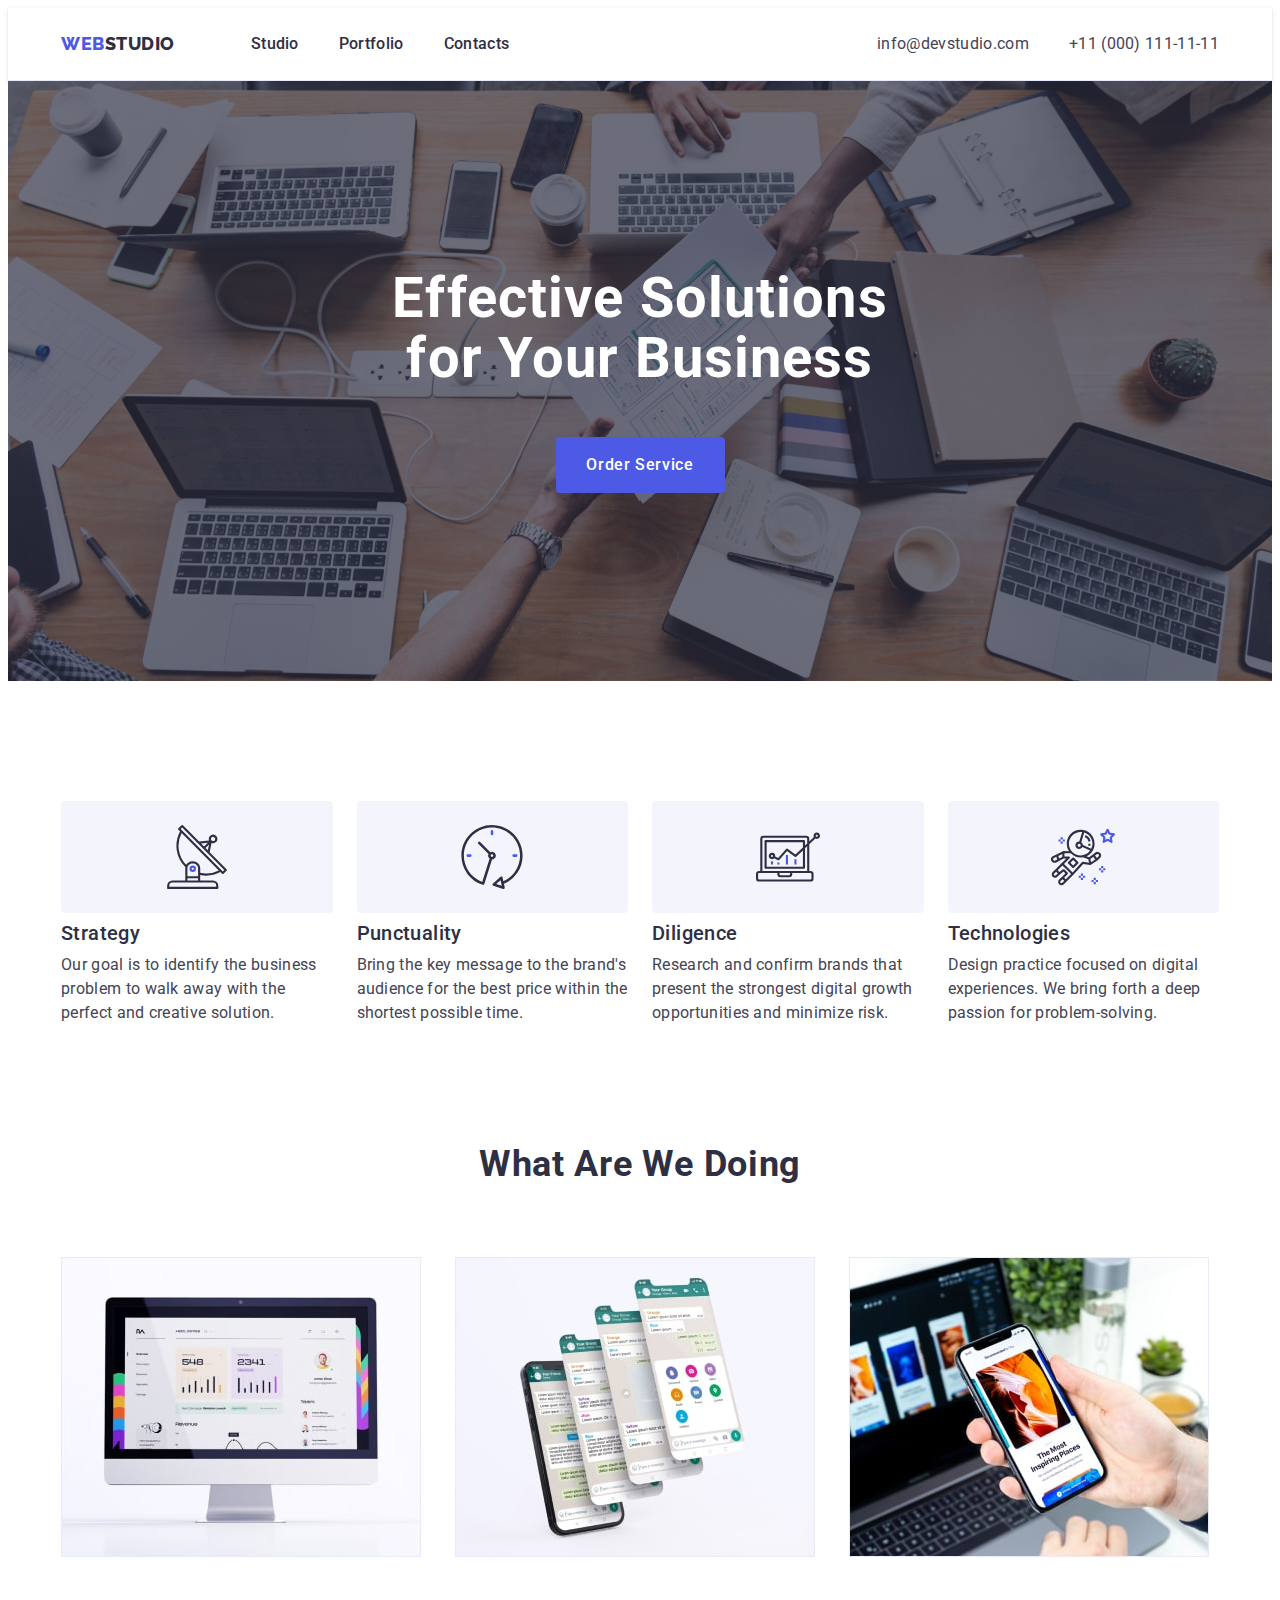
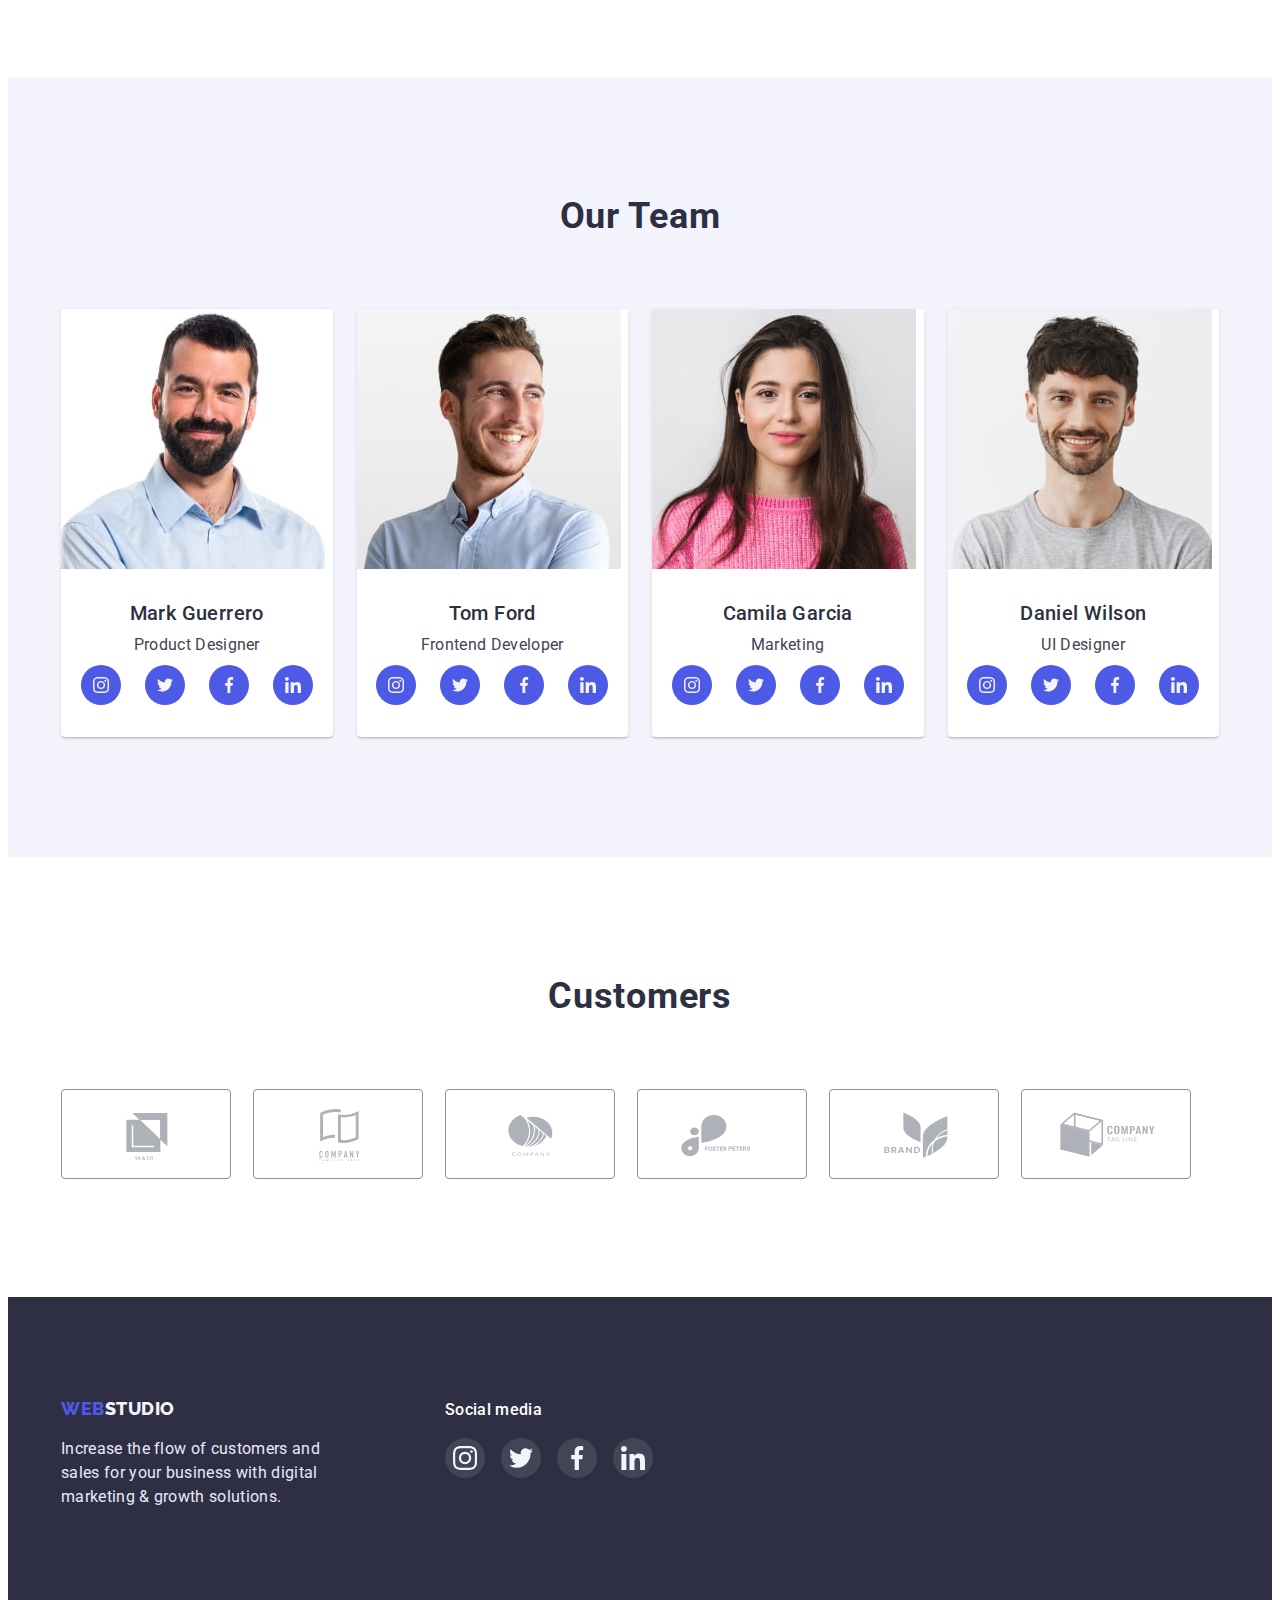
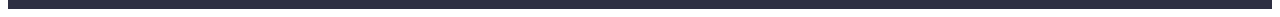
==== commit 1ff42db7: "mod-4" ====
--- a/index.html
+++ b/index.html
@@ -69,6 +69,11 @@
           <h2 class="visually-hidden">Features</h2>
           <ul class="features-list list">
             <li class="features-item">
+              <div class="features-icon-wrap">
+                <svg class="features-icon" width="64" height="64">
+                  <use href="./images/icons.svg#icon-antenna"></use>
+                </svg>
+              </div>
               <h3 class="features-subtitle section-subtitle">Strategy</h3>
               <p class="features-item-text section-text">
                 Our goal is to identify the business problem to walk away with
@@ -76,6 +81,11 @@
               </p>
             </li>
             <li class="features-item">
+              <div class="features-icon-wrap">
+                <svg class="features-icon" width="64" height="64">
+                  <use href="./images/icons.svg#icon-clock"></use>
+                </svg>
+              </div>
               <h3 class="features-subtitle section-subtitle">Punctuality</h3>
               <p class="features-item-text section-text">
                 Bring the key message to the brand's audience for the best price
@@ -83,6 +93,11 @@
               </p>
             </li>
             <li class="features-item">
+              <div class="features-icon-wrap">
+                <svg class="features-icon" width="64" height="64">
+                  <use href="./images/icons.svg#icon-diagram"></use>
+                </svg>
+              </div>
               <h3 class="features-subtitle section-subtitle">Diligence</h3>
               <p class="features-item-text section-text">
                 Research and confirm brands that present the strongest digital
@@ -90,6 +105,11 @@
               </p>
             </li>
             <li class="features-item">
+              <div class="features-icon-wrap">
+                <svg class="features-icon" width="64" height="64">
+                  <use href="./images/icons.svg#icon-astronaut"></use>
+                </svg>
+              </div>
               <h3 class="features-subtitle section-subtitle">Technologies</h3>
               <p class="features-item-text section-text">
                 Design practice focused on digital experiences. We bring forth a
@@ -145,6 +165,36 @@
               <div class="team-item-wrap">
                 <h3 class="team-subtitle section-subtitle">Mark Guerrero</h3>
                 <p class="team-item-text section-text">Product Designer</p>
+                <ul class="team-social-list list">
+                  <li class="team-social-item">
+                    <a href="" class="team-social-link link">
+                      <svg class="team-social-icon" width="16" height="16">
+                        <use href="./images/icons.svg#icon-instagram"></use>
+                      </svg>
+                    </a>
+                  </li>
+                  <li class="team-social-item">
+                    <a href="" class="team-social-link link">
+                      <svg class="team-social-icon" width="16" height="16">
+                        <use href="./images/icons.svg#icon-twitter"></use>
+                      </svg>
+                    </a>
+                  </li>
+                  <li class="team-social-item">
+                    <a href="" class="team-social-link link">
+                      <svg class="team-social-icon" width="16" height="16">
+                        <use href="./images/icons.svg#icon-facebook"></use>
+                      </svg>
+                    </a>
+                  </li>
+                  <li class="team-social-item">
+                    <a href="" class="team-social-link link">
+                      <svg class="team-social-icon" width="16" height="16">
+                        <use href="./images/icons.svg#icon-linkedin"></use>
+                      </svg>
+                    </a>
+                  </li>
+                </ul>
               </div>
             </li>
             <li class="team-item">
@@ -158,6 +208,36 @@
               <div class="team-item-wrap">
                 <h3 class="team-subtitle section-subtitle">Tom Ford</h3>
                 <p class="team-item-text section-text">Frontend Developer</p>
+                <ul class="team-social-list list">
+                  <li class="team-social-item">
+                    <a href="" class="team-social-link link">
+                      <svg class="team-social-icon" width="16" height="16">
+                        <use href="./images/icons.svg#icon-instagram"></use>
+                      </svg>
+                    </a>
+                  </li>
+                  <li class="team-social-item">
+                    <a href="" class="team-social-link link">
+                      <svg class="team-social-icon" width="16" height="16">
+                        <use href="./images/icons.svg#icon-twitter"></use>
+                      </svg>
+                    </a>
+                  </li>
+                  <li class="team-social-item">
+                    <a href="" class="team-social-link link">
+                      <svg class="team-social-icon" width="16" height="16">
+                        <use href="./images/icons.svg#icon-facebook"></use>
+                      </svg>
+                    </a>
+                  </li>
+                  <li class="team-social-item">
+                    <a href="" class="team-social-link link">
+                      <svg class="team-social-icon" width="16" height="16">
+                        <use href="./images/icons.svg#icon-linkedin"></use>
+                      </svg>
+                    </a>
+                  </li>
+                </ul>
               </div>
             </li>
             <li class="team-item">
@@ -171,11 +251,41 @@
               <div class="team-item-wrap">
                 <h3 class="team-subtitle section-subtitle">Camila Garcia</h3>
                 <p class="team-item-text section-text">Marketing</p>
+                <ul class="team-social-list list">
+                  <li class="team-social-item">
+                    <a href="" class="team-social-link link">
+                      <svg class="team-social-icon" width="16" height="16">
+                        <use href="./images/icons.svg#icon-instagram"></use>
+                      </svg>
+                    </a>
+                  </li>
+                  <li class="team-social-item">
+                    <a href="" class="team-social-link link">
+                      <svg class="team-social-icon" width="16" height="16">
+                        <use href="./images/icons.svg#icon-twitter"></use>
+                      </svg>
+                    </a>
+                  </li>
+                  <li class="team-social-item">
+                    <a href="" class="team-social-link link">
+                      <svg class="team-social-icon" width="16" height="16">
+                        <use href="./images/icons.svg#icon-facebook"></use>
+                      </svg>
+                    </a>
+                  </li>
+                  <li class="team-social-item">
+                    <a href="" class="team-social-link link">
+                      <svg class="team-social-icon" width="16" height="16">
+                        <use href="./images/icons.svg#icon-linkedin"></use>
+                      </svg>
+                    </a>
+                  </li>
+                </ul>
               </div>
             </li>
             <li class="team-item">
               <img
-                src="./images/team-img-3.jpeg"
+                src="./images/team-img-4.jpeg"
                 alt="teammate photo"
                 width="264"
                 height="260
@@ -184,21 +294,135 @@
               <div class="team-item-wrap">
                 <h3 class="team-subtitle section-subtitle">Daniel Wilson</h3>
                 <p class="team-item-text section-text">UI Designer</p>
-              </div>
+                <ul class="team-social-list list">
+                  <li class="team-social-item">
+                    <a href="" class="team-social-link link">
+                      <svg class="team-social-icon" width="16" height="16">
+                        <use href="./images/icons.svg#icon-instagram"></use>
+                      </svg>
+                    </a>
+                  </li>
+                  <li class="team-social-item">
+                    <a href="" class="team-social-link link">
+                      <svg class="team-social-icon" width="16" height="16">
+                        <use href="./images/icons.svg#icon-twitter"></use>
+                      </svg>
+                    </a>
+                  </li>
+                  <li class="team-social-item">
+                    <a href="" class="team-social-link link">
+                      <svg class="team-social-icon" width="16" height="16">
+                        <use href="./images/icons.svg#icon-facebook"></use>
+                      </svg>
+                    </a>
+                  </li>
+                  <li class="team-social-item">
+                    <a href="" class="team-social-link link">
+                      <svg class="team-social-icon" width="16" height="16">
+                        <use href="./images/icons.svg#icon-linkedin"></use>
+                      </svg>
+                    </a>
+                  </li>
+                </ul>
+              </div>
+            </li>
+          </ul>
+        </div>
+      </section>
+      <section class="customers section">
+        <div class="container">
+          <h2 class="customers-title section-title">Customers</h2>
+          <ul class="customers-list list">
+            <li class="customers-item">
+              <a href="" class="customers-link link">
+                <svg class="customers-icon" width="104" height="56">
+                  <use href="./images/icons.svg#icon-logo-1"></use>
+                </svg>
+              </a>
+            </li>
+            <li class="customers-item">
+              <a href="" class="customers-link link">
+                <svg class="customers-icon" width="104" height="56">
+                  <use href="./images/icons.svg#icon-logo-2"></use>
+                </svg>
+              </a>
+            </li>
+            <li class="customers-item">
+              <a href="" class="customers-link link">
+                <svg class="customers-icon" width="104" height="56">
+                  <use href="./images/icons.svg#icon-logo-3"></use>
+                </svg>
+              </a>
+            </li>
+            <li class="customers-item">
+              <a href="" class="customers-link link">
+                <svg class="customers-icon" width="104" height="56">
+                  <use href="./images/icons.svg#icon-logo-4"></use>
+                </svg>
+              </a>
+            </li>
+            <li class="customers-item">
+              <a href="" class="customers-link link">
+                <svg class="customers-icon" width="104" height="56">
+                  <use href="./images/icons.svg#icon-logo-5"></use>
+                </svg>
+              </a>
+            </li>
+            <li class="customers-item">
+              <a href="" class="customers-link link">
+                <svg class="customers-icon" width="104" height="56">
+                  <use href="./images/icons.svg#icon-logo-6"></use>
+                </svg>
+              </a>
             </li>
           </ul>
         </div>
       </section>
     </main>
     <footer class="footer">
-      <div class="container">
-        <a href="" class="logo footer-logo link"
-          >Web<span class="logo-light">Studio</span>
-        </a>
-        <p class="footer-text">
-          Increase the flow of customers and sales for your business with
-          digital marketing & growth solutions.
-        </p>
+      <div class="container footer-container">
+        <div class="footer-contacts">
+          <a href="" class="logo footer-logo link"
+            >Web<span class="logo-light">Studio</span>
+          </a>
+          <p class="footer-text">
+            Increase the flow of customers and sales for your business with
+            digital marketing & growth solutions.
+          </p>
+        </div>
+        <div class="footer-soc">
+          <p class="footer-soc-title">Social media</p>
+          <ul class="footer-social-list list">
+            <li class="footer-social-item">
+              <a href="" class="footer-social-link link">
+                <svg class="footer-social-icon" width="24" height="24">
+                  <use href="./images/icons.svg#icon-instagram"></use>
+                </svg>
+              </a>
+            </li>
+            <li class="footer-social-item">
+              <a href="" class="footer-social-link link">
+                <svg class="footer-social-icon" width="24" height="24">
+                  <use href="./images/icons.svg#icon-twitter"></use>
+                </svg>
+              </a>
+            </li>
+            <li class="footer-social-item">
+              <a href="" class="footer-social-link link">
+                <svg class="footer-social-icon" width="24" height="24">
+                  <use href="./images/icons.svg#icon-facebook"></use>
+                </svg>
+              </a>
+            </li>
+            <li class="footer-social-item">
+              <a href="" class="footer-social-link link">
+                <svg class="footer-social-icon" width="24" height="24">
+                  <use href="./images/icons.svg#icon-linkedin"></use>
+                </svg>
+              </a>
+            </li>
+          </ul>
+        </div>
       </div>
     </footer>
   </body>
--- a/css/styles.css
+++ b/css/styles.css
@@ -105,6 +105,8 @@
   padding-top: 24px;
   padding-bottom: 24px;
   border-bottom: 1px solid #e7e9fc;
+  box-shadow: 0px 2px 1px rgba(46, 47, 66, 0.08),
+    0px 1px 1px rgba(46, 47, 66, 0.16), 0px 1px 6px rgba(46, 47, 66, 0.08);
 }
 
 .header-container {
@@ -167,7 +169,17 @@
 /* -----------HERO -------------*/
 
 .hero {
+  max-width: 1440px;
+  margin: 0 auto;
   background-color: #2e2f42;
+  background-image: linear-gradient(
+      rgba(46, 47, 66, 0.7),
+      rgba(46, 47, 66, 0.7)
+    ),
+    url(../images/hero-bg.jpeg);
+  background-repeat: no-repeat;
+  background-position: center;
+  background-size: cover;
   padding-top: 188px;
   padding-bottom: 188px;
 }
@@ -215,6 +227,16 @@
   width: calc((100% - 72px) / 4);
 }
 
+.features-icon-wrap {
+  height: 112px;
+  background-color: #f4f4fd;
+  display: flex;
+  align-items: center;
+  justify-content: center;
+  margin-bottom: 8px;
+  border-radius: 4px;
+}
+
 .features-subtitle {
   margin-bottom: 8px;
 }
@@ -239,6 +261,10 @@
 }
 /* -----------TEAM -------------*/
 
+.team {
+  background-color: #f4f4fd;
+}
+
 .team-title {
   margin-bottom: 72px;
 }
@@ -250,6 +276,10 @@
 
 .team-item {
   width: calc((100% - 72px) / 4);
+  background-color: #ffffff;
+  box-shadow: 0px 1px 6px rgba(46, 47, 66, 0.08),
+    0px 1px 1px rgba(46, 47, 66, 0.16), 0px 2px 1px rgba(46, 47, 66, 0.08);
+  border-radius: 0px 0px 4px 4px;
 }
 
 .team-item-wrap {
@@ -263,6 +293,70 @@
 
 .team-item-text {
   text-align: center;
+  margin-bottom: 8px;
+}
+
+.team-social-list {
+  display: flex;
+  justify-content: center;
+  gap: 24px;
+}
+
+.team-social-item {
+  width: 40px;
+  height: 40px;
+}
+.team-social-link {
+  width: 100%;
+  height: 100%;
+  background-color: var(--accent-color);
+  border-radius: 50%;
+  display: flex;
+  align-items: center;
+  justify-content: center;
+}
+
+.team-social-link:hover,
+.team-social-link:focus {
+  background-color: #404bbf;
+}
+
+.team-social-icon {
+  fill: #f4f4fd;
+}
+/* -----------CUSTOMERS -------------*/
+
+.customers-title {
+  margin-bottom: 72px;
+}
+
+.customers-list {
+  display: flex;
+  gap: 24px;
+}
+
+.customers-item {
+  width: calc((100% - 150px) / 6);
+  height: 88px;
+}
+.customers-link {
+  width: 100%;
+  height: 100%;
+  border: 1px solid #8e8f99;
+  border-radius: 4px;
+  display: flex;
+  align-items: center;
+  justify-content: center;
+  color: #afb1b8;
+}
+.customers-icon {
+  fill: currentColor;
+}
+
+.customers-link:hover,
+.customers-link:focus {
+  border-color: #404bbf;
+  color: #404bbf;
 }
 
 /* -----------PORTFOLIO -------------*/
@@ -291,6 +385,14 @@
   border-radius: 4px;
 }
 
+.portfolio-btn:hover,
+.portfolio-btn:focus {
+  background-color: #404bbf;
+  box-shadow: 0px 3px 1px rgba(0, 0, 0, 0.1), 0px 2px 1px rgba(0, 0, 0, 0.08),
+    0px 2px 2px rgba(0, 0, 0, 0.12);
+  color: #ffffff;
+}
+
 .portfolio-card-list {
   display: flex;
   flex-wrap: wrap;
@@ -300,6 +402,16 @@
 
 .portfolio-card-item {
   width: calc((100% - 48px) / 3);
+}
+
+.portfolio-card-link {
+  display: block;
+}
+
+.portfolio-card-link:hover,
+.portfolio-card-link:focus {
+  box-shadow: 0px 1px 6px rgba(46, 47, 66, 0.08),
+    0px 1px 1px rgba(46, 47, 66, 0.16), 0px 2px 1px rgba(46, 47, 66, 0.08);
 }
 
 .portfolio-card-wrap {
@@ -315,6 +427,12 @@
   padding-bottom: 100px;
 }
 
+.footer-container {
+  display: flex;
+  align-items: baseline;
+  gap: 120px;
+}
+
 .footer-logo {
   display: block;
   margin-bottom: 16px;
@@ -329,3 +447,41 @@
   color: #e7e9fc;
   max-width: 264px;
 }
+
+.footer-soc-title {
+  font-weight: 500;
+  font-size: 16px;
+  line-height: 1.5;
+  letter-spacing: 0.02em;
+  color: #ffffff;
+  margin-bottom: 16px;
+}
+
+.footer-social-list {
+  display: flex;
+  gap: 16px;
+}
+
+.footer-social-item {
+  width: 40px;
+  height: 40px;
+}
+
+.footer-social-link {
+  width: 100%;
+  height: 100%;
+  background-color: rgba(255, 255, 255, 0.1);
+  border-radius: 50%;
+  display: flex;
+  align-items: center;
+  justify-content: center;
+}
+
+.footer-social-link:hover,
+.footer-social-link:focus {
+  background-color: #31d0aa;
+}
+
+.footer-social-icon {
+  fill: #f4f4fd;
+}
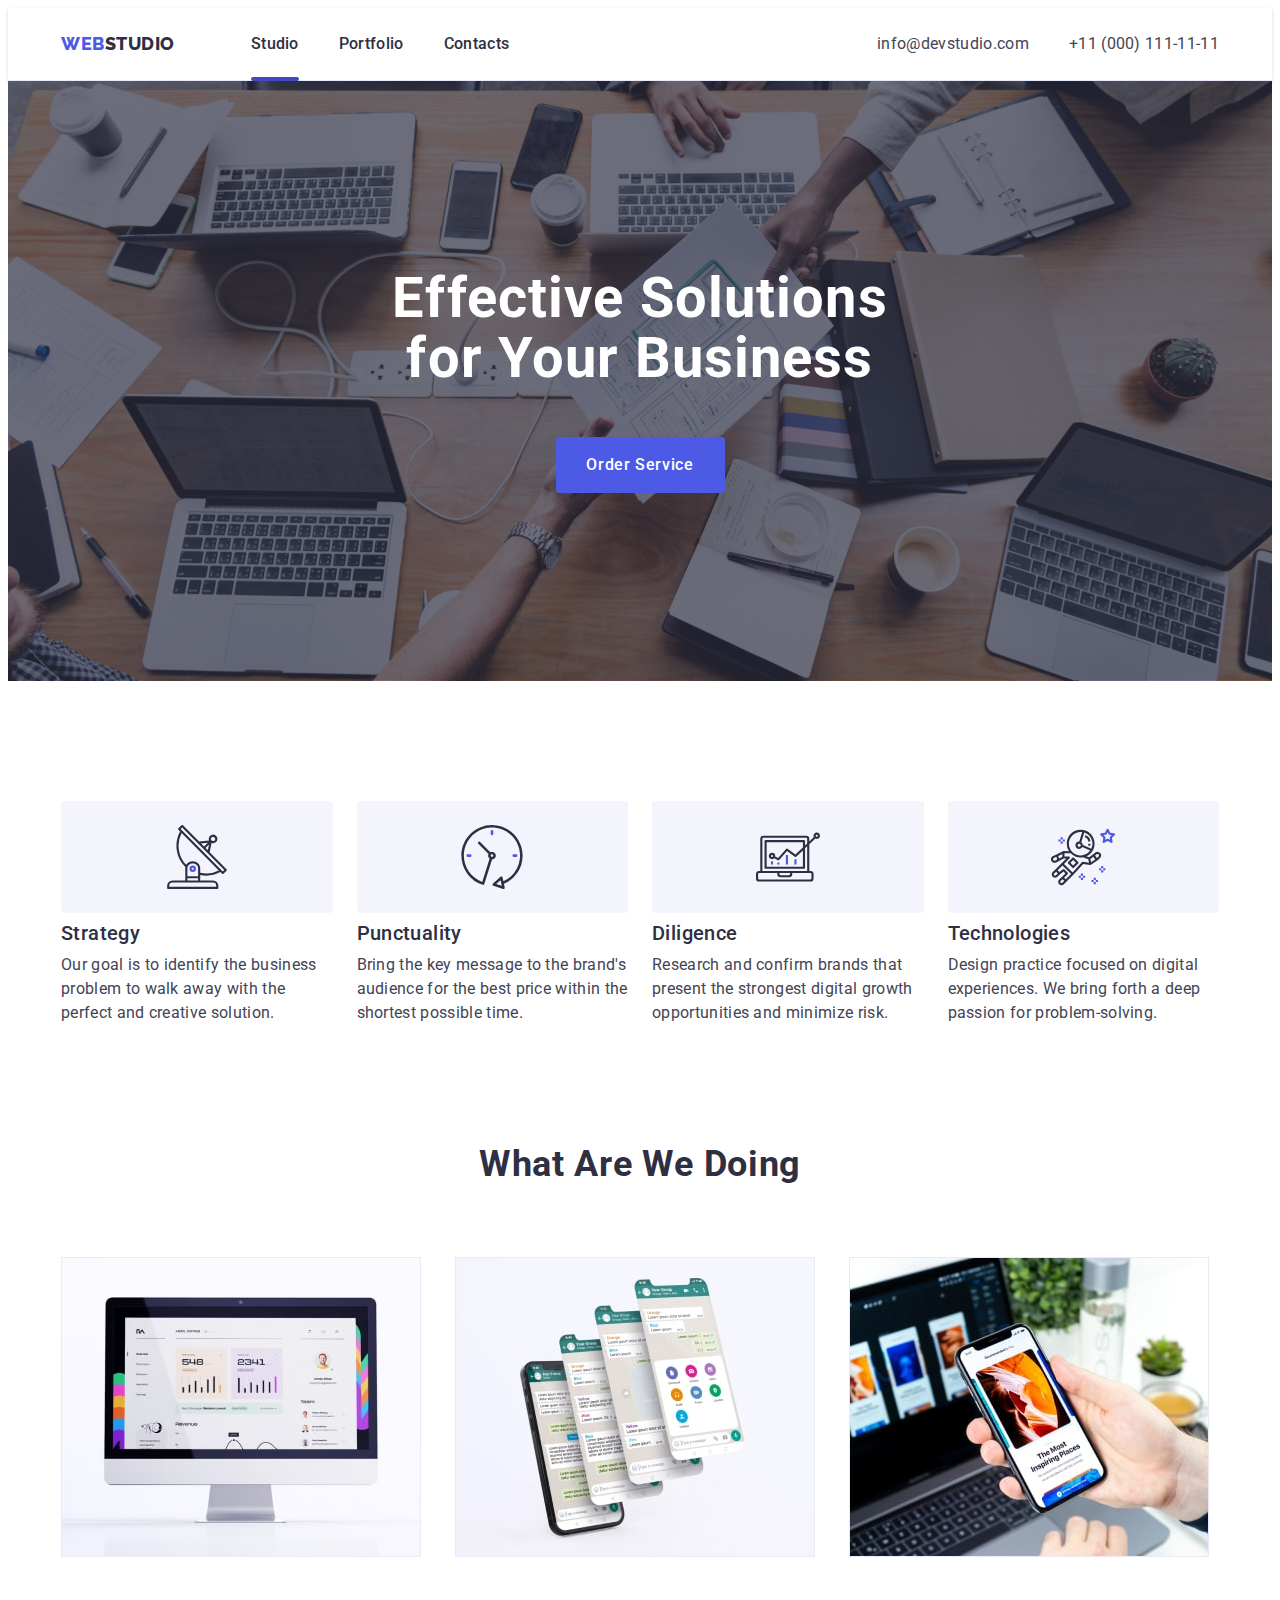
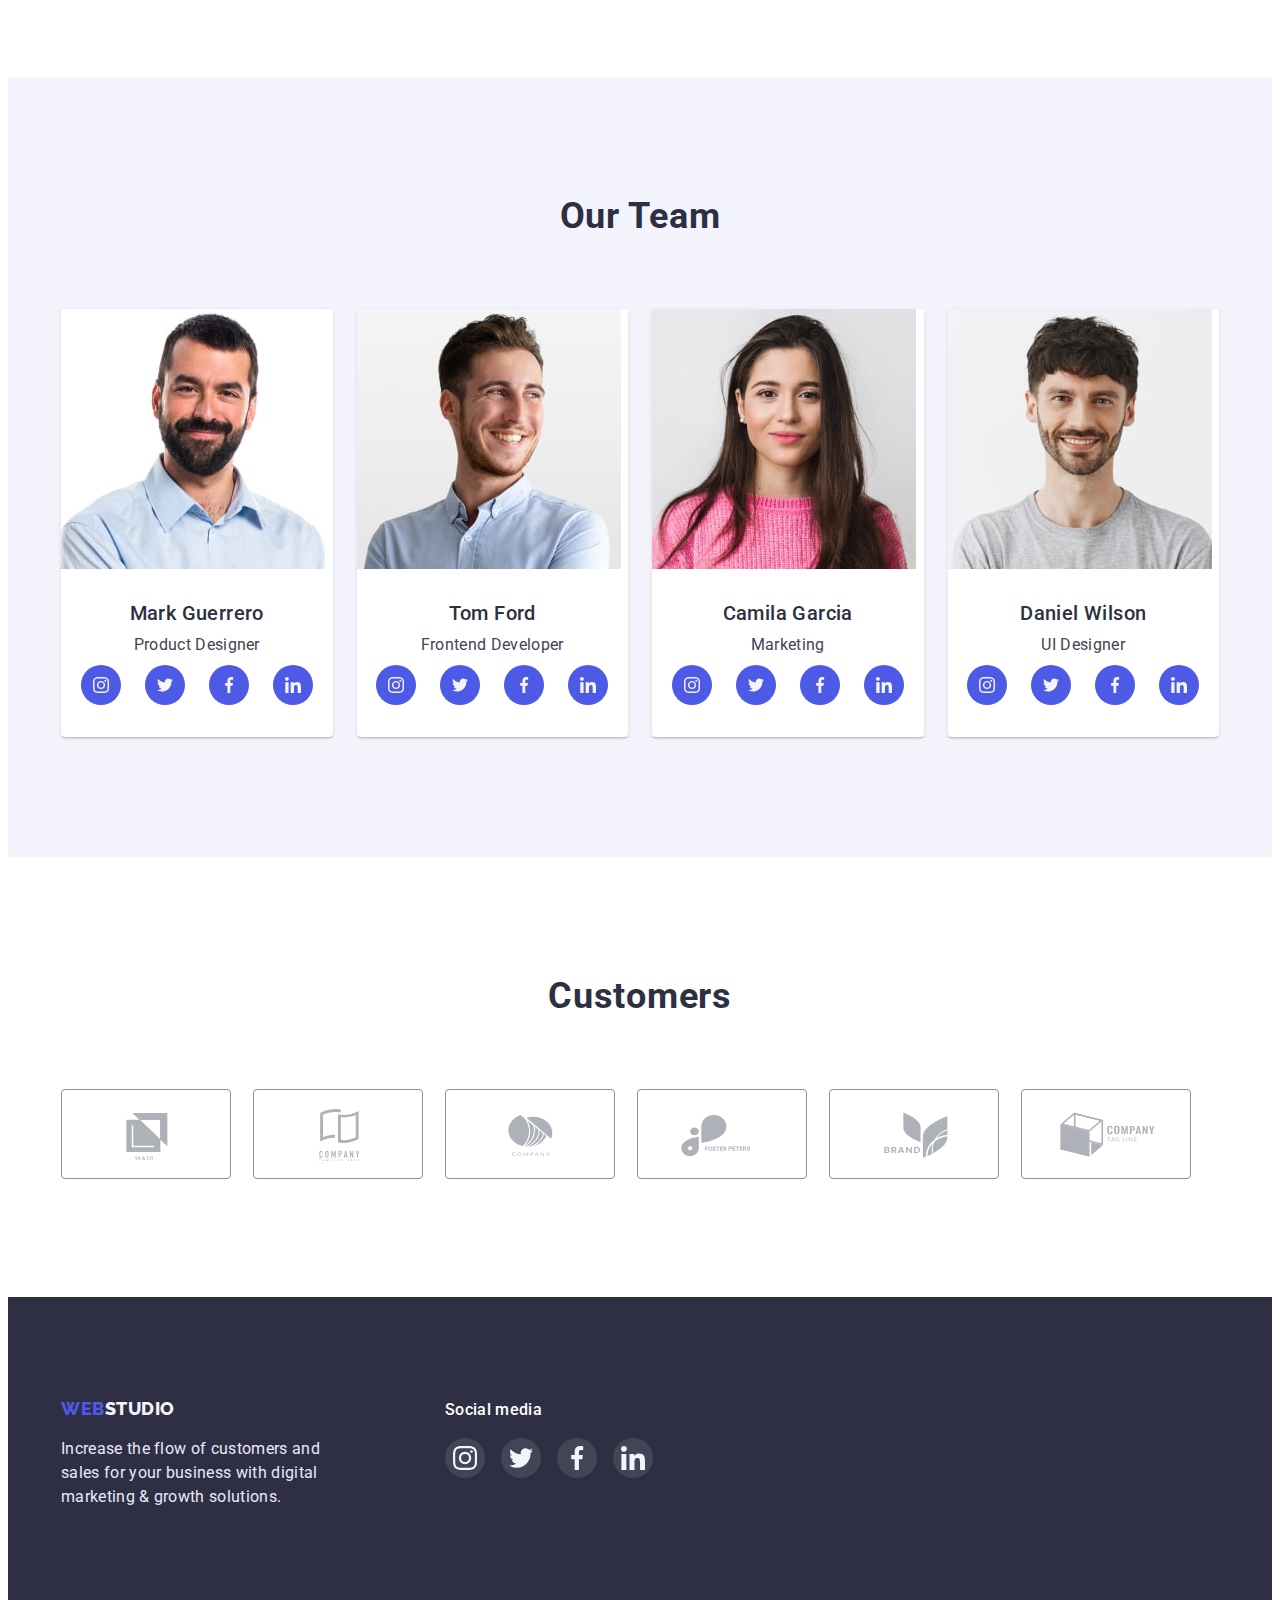
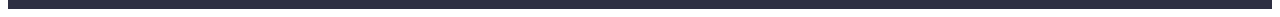
==== commit dda863e8: "mod-5" ====
--- a/index.html
+++ b/index.html
@@ -4,54 +4,52 @@
     <meta charset="UTF-8" />
     <meta http-equiv="X-UA-Compatible" content="IE=edge" />
     <meta name="viewport" content="width=device-width, initial-scale=1.0" />
-    <link rel="preconnect" href="https://fonts.googleapis.com" />
-    <link rel="preconnect" href="https://fonts.gstatic.com" crossorigin />
+    <link href="https://fonts.googleapis.com" rel="preconnect" />
+    <link href="https://fonts.gstatic.com" rel="preconnect" crossorigin />
     <link
       href="https://fonts.googleapis.com/css2?family=Raleway:wght@800&family=Roboto:wght@400;500;700&display=swap"
       rel="stylesheet"
     />
     <title>WebStudio</title>
     <link
+      href="https://cdnjs.cloudflare.com/ajax/libs/modern-normalize/1.1.0/modern-normalize.min.css"
       rel="stylesheet"
-      href="https://cdnjs.cloudflare.com/ajax/libs/modern-normalize/1.1.0/modern-normalize.min.css"
       integrity="sha512-wpPYUAdjBVSE4KJnH1VR1HeZfpl1ub8YT/NKx4PuQ5NmX2tKuGu6U/JRp5y+Y8XG2tV+wKQpNHVUX03MfMFn9Q=="
       crossorigin="anonymous"
       referrerpolicy="no-referrer"
     />
-    <link rel="stylesheet" href="./css/styles.css" />
+    <link href="./css/styles.css" rel="stylesheet" />
   </head>
   <body>
     <header class="header">
       <div class="container header-container">
         <nav class="header-navigation">
-          <a href="" class="logo link header-logo"
+          <a class="logo link header-logo" href
             >Web<span class="logo-dark">Studio</span>
           </a>
           <ul class="header-menu-list list">
             <li class="header-item">
-              <a href="./index.html" class="header-menu-link link">Studio</a>
+              <a class="header-menu-link link current" href="./index.html"
+                >Studio</a
+              >
             </li>
             <li class="header-menu-item">
-              <a href="./portfolio.html" class="header-menu-link link"
+              <a class="header-menu-link link" href="./portfolio.html"
                 >Portfolio</a
               >
             </li>
             <li class="header-menu-item">
-              <a href="" class="header-menu-link link">Contacts</a>
+              <a class="header-menu-link link" href>Contacts</a>
             </li>
           </ul>
         </nav>
         <address class="header-contacts">
           <ul class="header-contacts-list list">
             <li class="header-contacts-item">
-              <a href="" class="header-contacts-link link"
-                >info@devstudio.com</a
-              >
+              <a class="header-contacts-link link" href>info@devstudio.com</a>
             </li>
             <li class="header-contacts-item">
-              <a href="" class="header-contacts-link link"
-                >+11 (000) 111-11-11</a
-              >
+              <a class="header-contacts-link link" href>+11 (000) 111-11-11</a>
             </li>
           </ul>
         </address>
@@ -61,7 +59,9 @@
       <section class="hero">
         <div class="container">
           <h1 class="hero-title">Effective Solutions for Your Business</h1>
-          <button type="button" class="hero-btn">Order Service</button>
+          <button class="hero-btn" data-modal-open type="button">
+            Order Service
+          </button>
         </div>
       </section>
       <section class="features section">
@@ -167,28 +167,28 @@
                 <p class="team-item-text section-text">Product Designer</p>
                 <ul class="team-social-list list">
                   <li class="team-social-item">
-                    <a href="" class="team-social-link link">
+                    <a class="team-social-link link" href>
                       <svg class="team-social-icon" width="16" height="16">
                         <use href="./images/icons.svg#icon-instagram"></use>
                       </svg>
                     </a>
                   </li>
                   <li class="team-social-item">
-                    <a href="" class="team-social-link link">
+                    <a class="team-social-link link" href>
                       <svg class="team-social-icon" width="16" height="16">
                         <use href="./images/icons.svg#icon-twitter"></use>
                       </svg>
                     </a>
                   </li>
                   <li class="team-social-item">
-                    <a href="" class="team-social-link link">
+                    <a class="team-social-link link" href>
                       <svg class="team-social-icon" width="16" height="16">
                         <use href="./images/icons.svg#icon-facebook"></use>
                       </svg>
                     </a>
                   </li>
                   <li class="team-social-item">
-                    <a href="" class="team-social-link link">
+                    <a class="team-social-link link" href>
                       <svg class="team-social-icon" width="16" height="16">
                         <use href="./images/icons.svg#icon-linkedin"></use>
                       </svg>
@@ -210,28 +210,28 @@
                 <p class="team-item-text section-text">Frontend Developer</p>
                 <ul class="team-social-list list">
                   <li class="team-social-item">
-                    <a href="" class="team-social-link link">
+                    <a class="team-social-link link" href>
                       <svg class="team-social-icon" width="16" height="16">
                         <use href="./images/icons.svg#icon-instagram"></use>
                       </svg>
                     </a>
                   </li>
                   <li class="team-social-item">
-                    <a href="" class="team-social-link link">
+                    <a class="team-social-link link" href>
                       <svg class="team-social-icon" width="16" height="16">
                         <use href="./images/icons.svg#icon-twitter"></use>
                       </svg>
                     </a>
                   </li>
                   <li class="team-social-item">
-                    <a href="" class="team-social-link link">
+                    <a class="team-social-link link" href>
                       <svg class="team-social-icon" width="16" height="16">
                         <use href="./images/icons.svg#icon-facebook"></use>
                       </svg>
                     </a>
                   </li>
                   <li class="team-social-item">
-                    <a href="" class="team-social-link link">
+                    <a class="team-social-link link" href>
                       <svg class="team-social-icon" width="16" height="16">
                         <use href="./images/icons.svg#icon-linkedin"></use>
                       </svg>
@@ -253,28 +253,28 @@
                 <p class="team-item-text section-text">Marketing</p>
                 <ul class="team-social-list list">
                   <li class="team-social-item">
-                    <a href="" class="team-social-link link">
+                    <a class="team-social-link link" href>
                       <svg class="team-social-icon" width="16" height="16">
                         <use href="./images/icons.svg#icon-instagram"></use>
                       </svg>
                     </a>
                   </li>
                   <li class="team-social-item">
-                    <a href="" class="team-social-link link">
+                    <a class="team-social-link link" href>
                       <svg class="team-social-icon" width="16" height="16">
                         <use href="./images/icons.svg#icon-twitter"></use>
                       </svg>
                     </a>
                   </li>
                   <li class="team-social-item">
-                    <a href="" class="team-social-link link">
+                    <a class="team-social-link link" href>
                       <svg class="team-social-icon" width="16" height="16">
                         <use href="./images/icons.svg#icon-facebook"></use>
                       </svg>
                     </a>
                   </li>
                   <li class="team-social-item">
-                    <a href="" class="team-social-link link">
+                    <a class="team-social-link link" href>
                       <svg class="team-social-icon" width="16" height="16">
                         <use href="./images/icons.svg#icon-linkedin"></use>
                       </svg>
@@ -296,28 +296,28 @@
                 <p class="team-item-text section-text">UI Designer</p>
                 <ul class="team-social-list list">
                   <li class="team-social-item">
-                    <a href="" class="team-social-link link">
+                    <a class="team-social-link link" href>
                       <svg class="team-social-icon" width="16" height="16">
                         <use href="./images/icons.svg#icon-instagram"></use>
                       </svg>
                     </a>
                   </li>
                   <li class="team-social-item">
-                    <a href="" class="team-social-link link">
+                    <a class="team-social-link link" href>
                       <svg class="team-social-icon" width="16" height="16">
                         <use href="./images/icons.svg#icon-twitter"></use>
                       </svg>
                     </a>
                   </li>
                   <li class="team-social-item">
-                    <a href="" class="team-social-link link">
+                    <a class="team-social-link link" href>
                       <svg class="team-social-icon" width="16" height="16">
                         <use href="./images/icons.svg#icon-facebook"></use>
                       </svg>
                     </a>
                   </li>
                   <li class="team-social-item">
-                    <a href="" class="team-social-link link">
+                    <a class="team-social-link link" href>
                       <svg class="team-social-icon" width="16" height="16">
                         <use href="./images/icons.svg#icon-linkedin"></use>
                       </svg>
@@ -334,42 +334,42 @@
           <h2 class="customers-title section-title">Customers</h2>
           <ul class="customers-list list">
             <li class="customers-item">
-              <a href="" class="customers-link link">
+              <a class="customers-link link" href>
                 <svg class="customers-icon" width="104" height="56">
                   <use href="./images/icons.svg#icon-logo-1"></use>
                 </svg>
               </a>
             </li>
             <li class="customers-item">
-              <a href="" class="customers-link link">
+              <a class="customers-link link" href>
                 <svg class="customers-icon" width="104" height="56">
                   <use href="./images/icons.svg#icon-logo-2"></use>
                 </svg>
               </a>
             </li>
             <li class="customers-item">
-              <a href="" class="customers-link link">
+              <a class="customers-link link" href>
                 <svg class="customers-icon" width="104" height="56">
                   <use href="./images/icons.svg#icon-logo-3"></use>
                 </svg>
               </a>
             </li>
             <li class="customers-item">
-              <a href="" class="customers-link link">
+              <a class="customers-link link" href>
                 <svg class="customers-icon" width="104" height="56">
                   <use href="./images/icons.svg#icon-logo-4"></use>
                 </svg>
               </a>
             </li>
             <li class="customers-item">
-              <a href="" class="customers-link link">
+              <a class="customers-link link" href>
                 <svg class="customers-icon" width="104" height="56">
                   <use href="./images/icons.svg#icon-logo-5"></use>
                 </svg>
               </a>
             </li>
             <li class="customers-item">
-              <a href="" class="customers-link link">
+              <a class="customers-link link" href>
                 <svg class="customers-icon" width="104" height="56">
                   <use href="./images/icons.svg#icon-logo-6"></use>
                 </svg>
@@ -382,7 +382,7 @@
     <footer class="footer">
       <div class="container footer-container">
         <div class="footer-contacts">
-          <a href="" class="logo footer-logo link"
+          <a class="logo footer-logo link" href
             >Web<span class="logo-light">Studio</span>
           </a>
           <p class="footer-text">
@@ -394,28 +394,28 @@
           <p class="footer-soc-title">Social media</p>
           <ul class="footer-social-list list">
             <li class="footer-social-item">
-              <a href="" class="footer-social-link link">
+              <a class="footer-social-link link" href>
                 <svg class="footer-social-icon" width="24" height="24">
                   <use href="./images/icons.svg#icon-instagram"></use>
                 </svg>
               </a>
             </li>
             <li class="footer-social-item">
-              <a href="" class="footer-social-link link">
+              <a class="footer-social-link link" href>
                 <svg class="footer-social-icon" width="24" height="24">
                   <use href="./images/icons.svg#icon-twitter"></use>
                 </svg>
               </a>
             </li>
             <li class="footer-social-item">
-              <a href="" class="footer-social-link link">
+              <a class="footer-social-link link" href>
                 <svg class="footer-social-icon" width="24" height="24">
                   <use href="./images/icons.svg#icon-facebook"></use>
                 </svg>
               </a>
             </li>
             <li class="footer-social-item">
-              <a href="" class="footer-social-link link">
+              <a class="footer-social-link link" href>
                 <svg class="footer-social-icon" width="24" height="24">
                   <use href="./images/icons.svg#icon-linkedin"></use>
                 </svg>
@@ -425,5 +425,15 @@
         </div>
       </div>
     </footer>
+    <div class="backdrop is-hidden" data-modal>
+      <div class="modal">
+        <button class="modal-close-btn" data-modal-close type="button">
+          <svg class="modal-close-icon" width="8" height="8">
+            <use href="./images/icons.svg#icon-close-black"></use>
+          </svg>
+        </button>
+      </div>
+    </div>
+    <script src="./js/modal.js"></script>
   </body>
 </html>
--- a/css/styles.css
+++ b/css/styles.css
@@ -139,12 +139,25 @@
   line-height: 1.5;
   letter-spacing: 0.02em;
   color: #2e2f42;
+  position: relative;
 }
 
 .header-menu-link:hover,
 .header-menu-link:focus {
   color: #404bbf;
 }
+
+.header-menu-link.current::after {
+  content: '';
+  position: absolute;
+  left: 0;
+  bottom: -28px;
+  width: 100%;
+  height: 4px;
+  background-color: #404bbf;
+  border-radius: 2px;
+}
+
 .header-contacts {
   font-style: normal;
 }
@@ -314,6 +327,7 @@
   display: flex;
   align-items: center;
   justify-content: center;
+  transition: background-color 250ms cubic-bezier(0.4, 0, 0.2, 1);
 }
 
 .team-social-link:hover,
@@ -348,6 +362,8 @@
   align-items: center;
   justify-content: center;
   color: #afb1b8;
+  transition: border-color 250ms cubic-bezier(0.4, 0, 0.2, 1),
+    color 250ms cubic-bezier(0.4, 0, 0.2, 1);
 }
 .customers-icon {
   fill: currentColor;
@@ -383,6 +399,9 @@
   padding: 12px 24px;
   border: none;
   border-radius: 4px;
+  transition: background-color 250ms cubic-bezier(0.4, 0, 0.2, 1),
+    color 250ms cubic-bezier(0.4, 0, 0.2, 1),
+    box-shadow 250ms cubic-bezier(0.4, 0, 0.2, 1);
 }
 
 .portfolio-btn:hover,
@@ -406,12 +425,37 @@
 
 .portfolio-card-link {
   display: block;
+  transition: box-shadow 250ms cubic-bezier(0.4, 0, 0.2, 1);
 }
 
 .portfolio-card-link:hover,
 .portfolio-card-link:focus {
   box-shadow: 0px 1px 6px rgba(46, 47, 66, 0.08),
     0px 1px 1px rgba(46, 47, 66, 0.16), 0px 2px 1px rgba(46, 47, 66, 0.08);
+}
+
+.portfolio-card-link:hover .portfolio-card-top-text,
+.portfolio-card-link:focus .portfolio-card-top-text {
+  transform: translateY(0%);
+}
+
+.portfolio-card-top-wrap {
+  position: relative;
+  overflow: hidden;
+}
+
+.portfolio-card-top-text {
+  position: absolute;
+  top: 0;
+  font-size: 16px;
+  line-height: 1.5;
+  letter-spacing: 0.02em;
+  color: #f4f4fd;
+  padding: 40px 32px;
+  background-color: #4d5ae5;
+  height: 100%;
+  transform: translateY(100%);
+  transition: transform 250ms cubic-bezier(0.4, 0, 0.2, 1);
 }
 
 .portfolio-card-wrap {
@@ -475,6 +519,7 @@
   display: flex;
   align-items: center;
   justify-content: center;
+  transition: background-color 250ms cubic-bezier(0.4, 0, 0.2, 1);
 }
 
 .footer-social-link:hover,
@@ -485,3 +530,71 @@
 .footer-social-icon {
   fill: #f4f4fd;
 }
+
+/* -----------MODAL -------------*/
+
+.backdrop {
+  position: fixed;
+  top: 0;
+  left: 0;
+  width: 100vw;
+  height: 100vh;
+  background-color: rgba(46, 47, 66, 0.4);
+  transition: opacity 250ms cubic-bezier(0.4, 0, 0.2, 1),
+    visibility 250ms cubic-bezier(0.4, 0, 0.2, 1);
+}
+
+.is-hidden {
+  opacity: 0;
+  visibility: hidden;
+  pointer-events: none;
+}
+
+.modal {
+  position: absolute;
+  top: 50%;
+  left: 50%;
+  transform: translate(-50%, -50%) scale(1);
+  width: 408px;
+  min-height: 576px;
+  background: #fcfcfc;
+  box-shadow: 0px 1px 1px rgba(0, 0, 0, 0.14), 0px 1px 3px rgba(0, 0, 0, 0.12),
+    0px 2px 1px rgba(0, 0, 0, 0.2);
+  border-radius: 4px;
+  padding: 24px;
+  transition: transform 250ms cubic-bezier(0.4, 0, 0.2, 1);
+}
+
+.backdrop.is-hidden .modal {
+  transform: translate(-50%, -50%) scaleY(0);
+}
+
+.modal-close-btn {
+  width: 24px;
+  height: 24px;
+  border-radius: 50%;
+  display: flex;
+  align-items: center;
+  justify-content: center;
+  background-color: #e7e9fc;
+  border: 1px solid rgba(0, 0, 0, 0.1);
+  margin-left: auto;
+  padding: 0;
+  cursor: pointer;
+  transition: background-color 250ms cubic-bezier(0.4, 0, 0.2, 1);
+}
+
+.modal-close-icon {
+  transition: fill 250ms cubic-bezier(0.4, 0, 0.2, 1);
+}
+
+.modal-close-btn:hover,
+.modal-close-btn:focus {
+  background-color: #404bbf;
+  border: none;
+}
+
+.modal-close-btn:hover .modal-close-icon,
+.modal-close-btn:focus .modal-close-icon {
+  fill: #ffffff;
+}
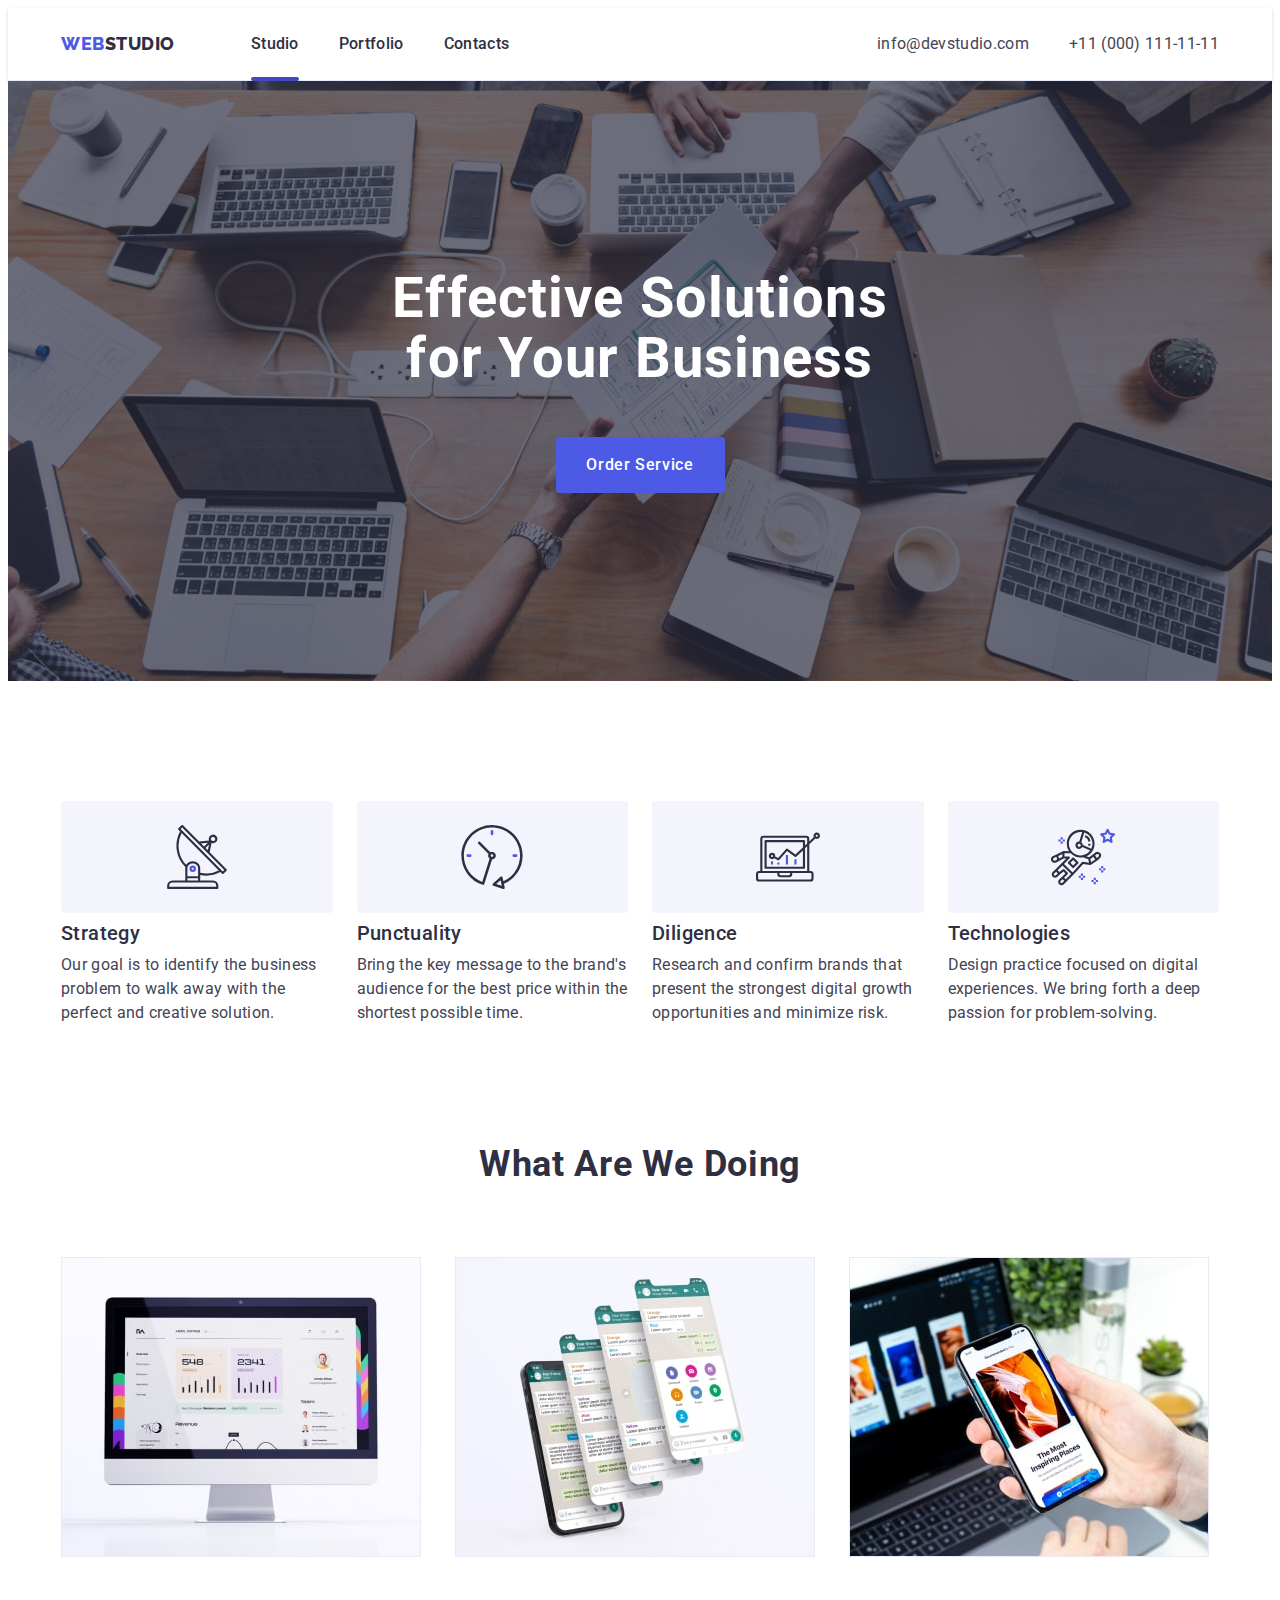
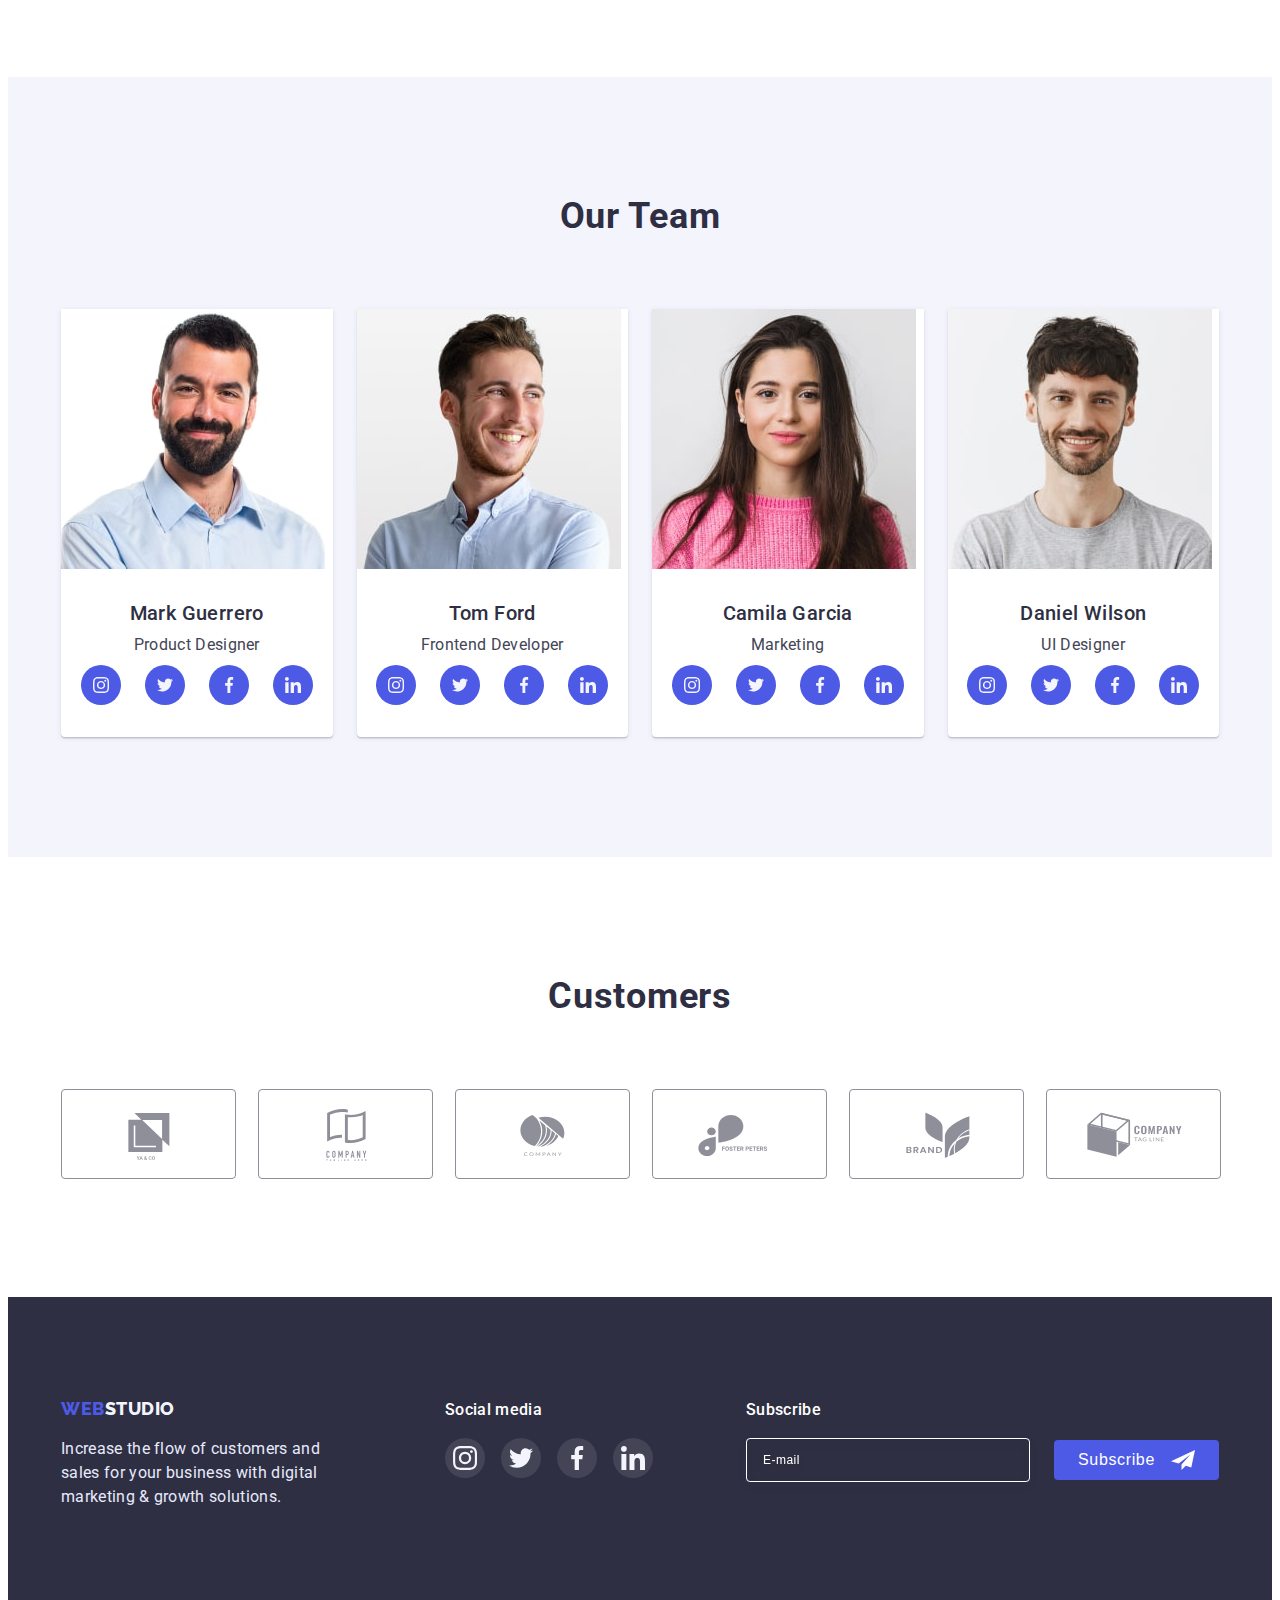
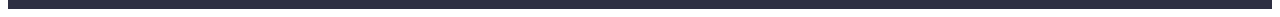
==== commit 34d0e88f: "mod-6" ====
--- a/index.html
+++ b/index.html
@@ -59,7 +59,7 @@
       <section class="hero">
         <div class="container">
           <h1 class="hero-title">Effective Solutions for Your Business</h1>
-          <button class="hero-btn" data-modal-open type="button">
+          <button class="hero-btn btn" data-modal-open type="button">
             Order Service
           </button>
         </div>
@@ -391,7 +391,7 @@
           </p>
         </div>
         <div class="footer-soc">
-          <p class="footer-soc-title">Social media</p>
+          <p class="footer-soc-title footer-title">Social media</p>
           <ul class="footer-social-list list">
             <li class="footer-social-item">
               <a class="footer-social-link link" href>
@@ -422,6 +422,25 @@
               </a>
             </li>
           </ul>
+        </div>
+        <div class="footer-sub">
+          <p class="footer-subscribe-title footer-title">Subscribe</p>
+          <form class="footer-form">
+            <label>
+              <input
+                class="footer-input"
+                name="footer-email"
+                type="email"
+                placeholder="E-mail"
+              />
+            </label>
+            <button class="footer-subscribe-btn" type="submit">
+              Subscribe
+              <svg class="footer-subscribe-icon" width="24" height="24">
+                <use href="./images/icons.svg#icon-plane"></use>
+              </svg>
+            </button>
+          </form>
         </div>
       </div>
     </footer>
@@ -432,6 +451,79 @@
             <use href="./images/icons.svg#icon-close-black"></use>
           </svg>
         </button>
+        <p class="modal-title">Leave your contacts and we will call you back</p>
+        <form class="modal-form">
+          <div class="modal-field">
+            <label class="modal-label" for="user-name">Name</label>
+            <div class="modal-input-wrap">
+              <input
+                class="modal-input"
+                id="user-name"
+                name="user-name"
+                type="text"
+              />
+              <svg class="modal-icon" width="18" height="18">
+                <use href="./images/icons.svg#icon-person"></use>
+              </svg>
+            </div>
+          </div>
+          <div class="modal-field">
+            <label class="modal-label" for="user-tel">Phone</label>
+            <div class="modal-input-wrap">
+              <input
+                class="modal-input"
+                id="user-tel"
+                name="user-tel"
+                type="tel"
+              />
+              <svg class="modal-icon" width="18" height="24">
+                <use href="./images/icons.svg#icon-phone"></use>
+              </svg>
+            </div>
+          </div>
+          <div class="modal-field">
+            <label class="modal-label" for="user-email">Email</label>
+            <div class="modal-input-wrap">
+              <input
+                class="modal-input"
+                id="user-email"
+                name="user-email"
+                type="email"
+              />
+              <svg class="modal-icon" width="18" height="24">
+                <use href="./images/icons.svg#icon-email"></use>
+              </svg>
+            </div>
+          </div>
+          <div class="modal-field textarea-field">
+            <label class="modal-label" for="user-name">Comment</label>
+            <textarea
+              class="modal-coment"
+              id="user-coment"
+              name="user-coment"
+              placeholder="Text input"
+            ></textarea>
+          </div>
+          <div class="modal-field check-field">
+            <input
+              class="input-check visually-hidden"
+              id="user-privacy"
+              name="user-privacy"
+              type="checkbox"
+              value="true"
+            />
+            <label class="input-check-text" for="user-privacy">
+              <span class="check-empty">
+                <svg class="input-check-icon" width="10" height="8">
+                  <use href="./images/icons.svg#icon-check"></use>
+                </svg>
+              </span>
+              I accept the terms and conditions of the
+              <a class="input-check-link" href>Privacy Policy</a></label
+            >
+          </div>
+          <button class="modal-btn btn" type="submit">Send</button>
+        </form>
       </div>
     </div>
     <script src="./js/modal.js"></script>
--- a/css/styles.css
+++ b/css/styles.css
@@ -44,7 +44,6 @@
   margin: -1px;
   border: 0;
   padding: 0;
-
   white-space: nowrap;
   clip-path: inset(100%);
   clip: rect(0 0 0 0);
@@ -97,6 +96,28 @@
 .section {
   padding-top: 120px;
   padding-bottom: 120px;
+}
+
+.btn {
+  display: block;
+  min-width: 169px;
+  height: 56px;
+  font-family: inherit;
+  font-weight: 500;
+  font-size: 16px;
+  line-height: 1.5;
+  letter-spacing: 0.04em;
+  color: #ffffff;
+  border: none;
+  background-color: var(--accent-color);
+  border-radius: 4px;
+  cursor: pointer;
+  transition: background-color 250ms cubic-bezier(0.4, 0, 0.2, 1);
+}
+
+.btn:hover,
+.btn:focus {
+  background-color: #404bbf;
 }
 
 /* -----------HEADER -------------*/
@@ -208,25 +229,7 @@
   margin: 0 auto 48px;
 }
 .hero-btn {
-  display: block;
-  min-width: 169px;
-  height: 56px;
-  font-family: inherit;
-  font-weight: 500;
-  font-size: 16px;
-  line-height: 1.5;
-  letter-spacing: 0.04em;
-  color: #ffffff;
-  border: none;
-  background-color: var(--accent-color);
-  border-radius: 4px;
-  cursor: pointer;
   margin: 0 auto;
-}
-
-.hero-btn:hover,
-.hero-btn:focus {
-  background-color: #404bbf;
 }
 
 /* -----------FEATURES -------------*/
@@ -350,7 +353,7 @@
 }
 
 .customers-item {
-  width: calc((100% - 150px) / 6);
+  width: calc((100% - 120px) / 6);
   height: 88px;
 }
 .customers-link {
@@ -361,7 +364,7 @@
   display: flex;
   align-items: center;
   justify-content: center;
-  color: #afb1b8;
+  color: #8e8f99;
   transition: border-color 250ms cubic-bezier(0.4, 0, 0.2, 1),
     color 250ms cubic-bezier(0.4, 0, 0.2, 1);
 }
@@ -474,7 +477,10 @@
 .footer-container {
   display: flex;
   align-items: baseline;
-  gap: 120px;
+}
+
+.footer-contacts {
+  margin-right: 120px;
 }
 
 .footer-logo {
@@ -492,12 +498,15 @@
   max-width: 264px;
 }
 
+.footer-title {
+  font-weight: 500;
+  font-size: 16px;
+  line-height: 1.5;
+  letter-spacing: 0.02em;
+  color: #ffffff;
+}
+
 .footer-soc-title {
-  font-weight: 500;
-  font-size: 16px;
-  line-height: 1.5;
-  letter-spacing: 0.02em;
-  color: #ffffff;
   margin-bottom: 16px;
 }
 
@@ -529,6 +538,56 @@
 
 .footer-social-icon {
   fill: #f4f4fd;
+}
+
+.footer-sub {
+  margin-left: auto;
+}
+.footer-subscribe-title {
+  margin-bottom: 16px;
+}
+
+.footer-form {
+  display: flex;
+  align-items: center;
+}
+.footer-input {
+  width: 264px;
+  height: 40px;
+  border: 1px solid #ffffff;
+  background-color: transparent;
+  font-size: 12px;
+  line-height: 1.5;
+  letter-spacing: 0.04em;
+  padding-left: 16px;
+  margin-right: 24px;
+  filter: drop-shadow(0px 4px 4px rgba(0, 0, 0, 0.15));
+  border-radius: 4px;
+  color: #ffffff;
+}
+
+.footer-input::placeholder {
+  color: #ffffff;
+}
+
+.footer-subscribe-btn {
+  min-width: 165px;
+  height: 40px;
+  display: flex;
+  justify-content: center;
+  align-items: center;
+  font-weight: 500;
+  font-size: 16px;
+  line-height: 1.5;
+  letter-spacing: 0.04em;
+  color: #ffffff;
+  background-color: #4d5ae5;
+  border-radius: 4px;
+  border: none;
+}
+
+.footer-subscribe-icon {
+  margin-left: 16px;
 }
 
 /* -----------MODAL -------------*/
@@ -557,7 +616,7 @@
   transform: translate(-50%, -50%) scale(1);
   width: 408px;
   min-height: 576px;
-  background: #fcfcfc;
+  background: #ffffff;
   box-shadow: 0px 1px 1px rgba(0, 0, 0, 0.14), 0px 1px 3px rgba(0, 0, 0, 0.12),
     0px 2px 1px rgba(0, 0, 0, 0.2);
   border-radius: 4px;
@@ -582,6 +641,7 @@
   padding: 0;
   cursor: pointer;
   transition: background-color 250ms cubic-bezier(0.4, 0, 0.2, 1);
+  margin-bottom: 24px;
 }
 
 .modal-close-icon {
@@ -598,3 +658,118 @@
 .modal-close-btn:focus .modal-close-icon {
   fill: #ffffff;
 }
+
+.modal-title {
+  font-weight: 500;
+  font-size: 16px;
+  line-height: 1.5;
+  text-align: center;
+  letter-spacing: 0.02em;
+  color: var(--main-title-color);
+  margin-bottom: 16px;
+}
+
+.modal-field {
+  margin-bottom: 8px;
+}
+
+.modal-field.textarea-field {
+  margin-bottom: 16px;
+}
+
+.modal-field.check-field {
+  margin-bottom: 24px;
+}
+.modal-label {
+  font-size: 12px;
+  line-height: 1.17;
+  letter-spacing: 0.04em;
+  color: #8e8f99;
+  display: inline-block;
+  margin-bottom: 4px;
+}
+.modal-input-wrap {
+  position: relative;
+}
+.modal-input {
+  width: 100%;
+  height: 40px;
+  border: 1px solid rgba(46, 47, 66, 0.2);
+  border-radius: 4px;
+  background-color: transparent;
+  padding-left: 38px;
+  outline: transparent;
+  transition: border-color 250ms cubic-bezier(0.4, 0, 0.2, 1);
+}
+
+.modal-input:focus {
+  border-color: var(--accent-color);
+}
+
+.modal-input:focus + .modal-icon {
+  fill: var(--accent-color);
+}
+.modal-icon {
+  position: absolute;
+  left: 19px;
+  top: 50%;
+  transform: translateY(-50%);
+  transition: fill 250ms cubic-bezier(0.4, 0, 0.2, 1);
+}
+.modal-coment {
+  width: 100%;
+  height: 120px;
+  font-size: 12px;
+  line-height: 1.17;
+  letter-spacing: 0.04em;
+  color: rgba(46, 47, 66, 0.4);
+  border: 1px solid rgba(46, 47, 66, 0.2);
+  border-radius: 4px;
+  background-color: transparent;
+  padding: 8px 16px;
+  outline: transparent;
+  resize: none;
+  transition: border-color 250ms cubic-bezier(0.4, 0, 0.2, 1);
+}
+
+.modal-coment:focus {
+  border-color: var(--accent-color);
+}
+
+.modal-coment::placeholder {
+  color: rgba(46, 47, 66, 0.4);
+}
+.input-check:checked + .input-check-text > .check-empty {
+  background-color: #404bbf;
+  border: none;
+  fill: #ffffff;
+}
+
+.input-check:focus + .input-check-text > .check-empty {
+  border-color: #404bbf;
+}
+.input-check-text {
+  font-size: 12px;
+  line-height: 1.17;
+  letter-spacing: 0.04em;
+  color: #8e8f99;
+}
+
+.check-empty {
+  width: 16px;
+  height: 16px;
+  border: 1px solid #2e2f42;
+  border-radius: 2px;
+  display: inline-flex;
+  align-items: center;
+  justify-content: center;
+  fill: transparent;
+}
+.input-check-icon {
+}
+.input-check-link {
+  color: #4d5ae5;
+}
+.modal-btn {
+  margin: 0 auto;
+}
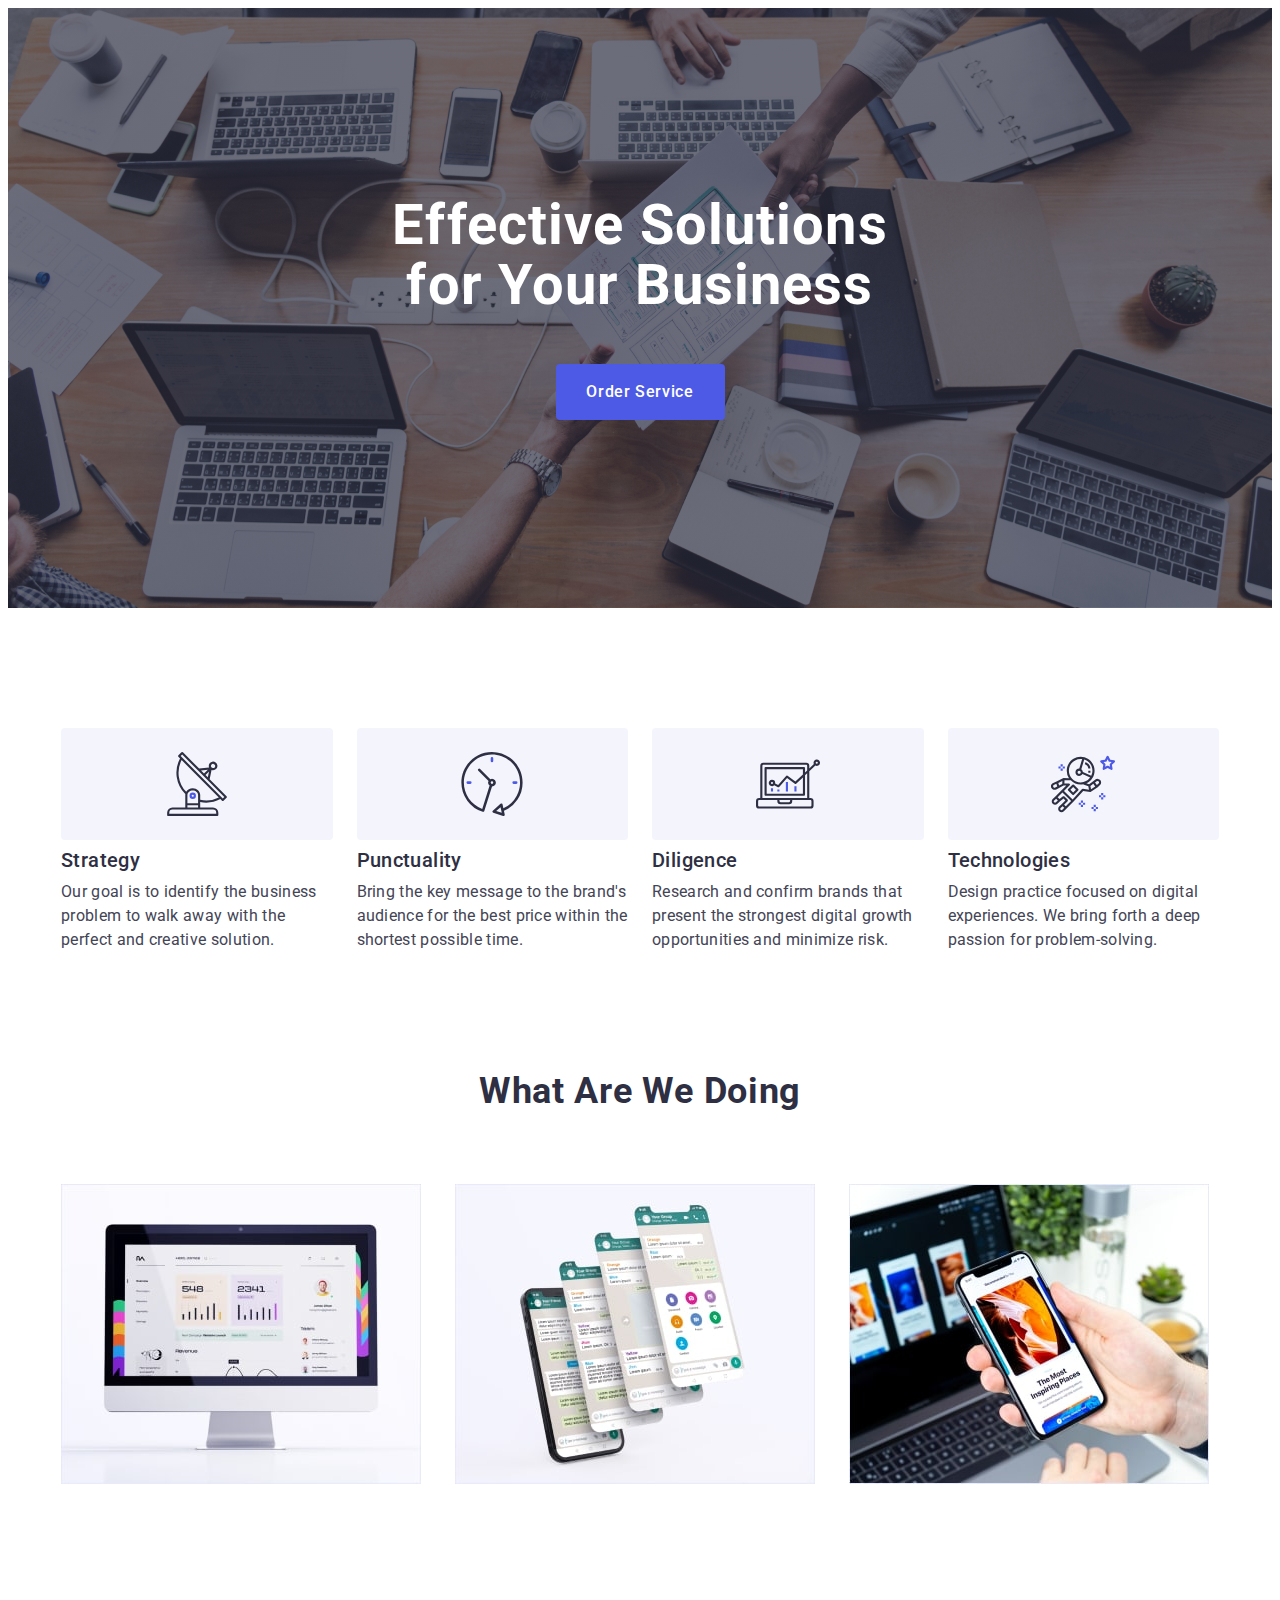
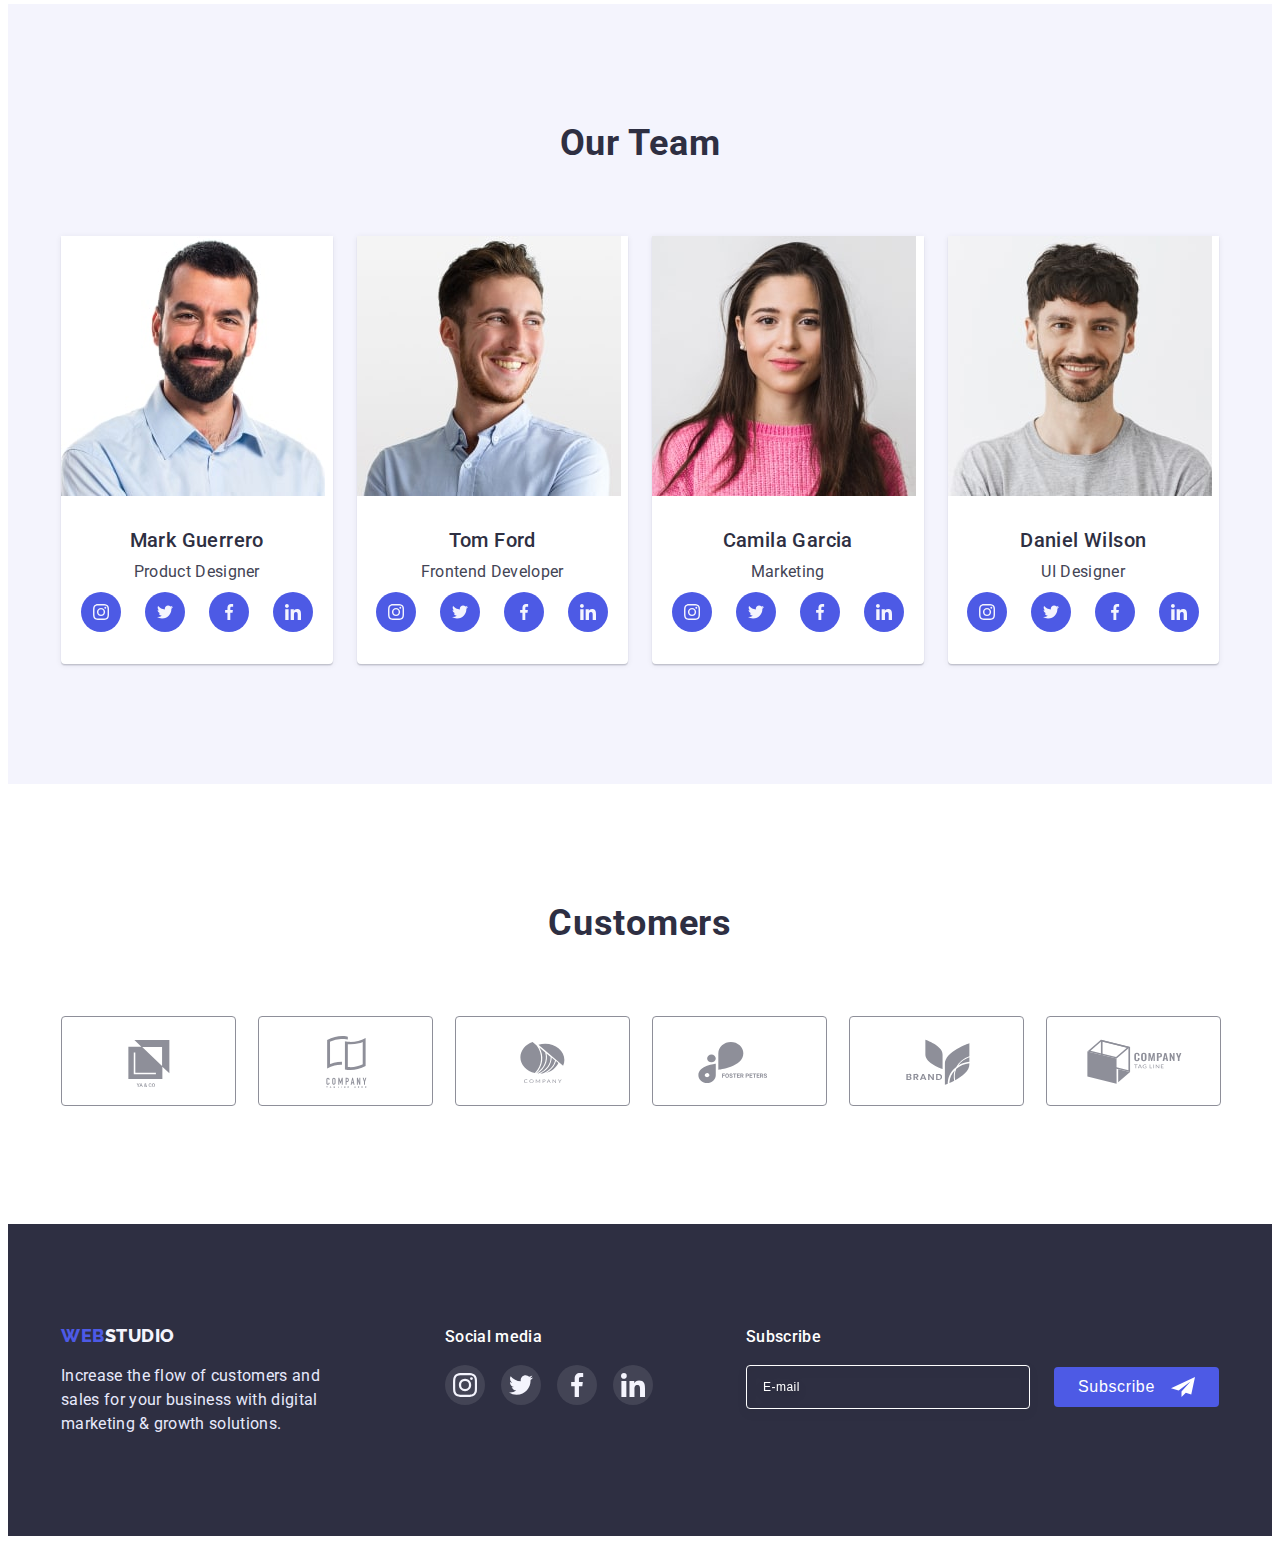
==== commit cbb7f817: "+++" ====
--- a/index.html
+++ b/index.html
@@ -19,9 +19,10 @@
       referrerpolicy="no-referrer"
     />
     <link href="./css/styles.css" rel="stylesheet" />
+    <link href="./css/media.css" rel="stylesheet" />
   </head>
   <body>
-    <header class="header">
+    <!-- <header class="header">
       <div class="container header-container">
         <nav class="header-navigation">
           <a class="logo link header-logo" href
@@ -54,7 +55,7 @@
           </ul>
         </address>
       </div>
-    </header>
+    </header> -->
     <main>
       <section class="hero">
         <div class="container">
@@ -151,7 +152,7 @@
         </div>
       </section>
       <section class="team section">
-        <div class="container">
+        <div class="container container-low">
           <h2 class="team-title section-title">Our Team</h2>
           <ul class="team-list list">
             <li class="team-item">
@@ -330,7 +331,7 @@
         </div>
       </section>
       <section class="customers section">
-        <div class="container">
+        <div class="container container-low">
           <h2 class="customers-title section-title">Customers</h2>
           <ul class="customers-list list">
             <li class="customers-item">
@@ -380,7 +381,7 @@
       </section>
     </main>
     <footer class="footer">
-      <div class="container footer-container">
+      <div class="container footer-container container-low">
         <div class="footer-contacts">
           <a class="logo footer-logo link" href
             >Web<span class="logo-light">Studio</span>
@@ -426,7 +427,7 @@
         <div class="footer-sub">
           <p class="footer-subscribe-title footer-title">Subscribe</p>
           <form class="footer-form">
-            <label>
+            <label class="footer-label">
               <input
                 class="footer-input"
                 name="footer-email"
--- a/css/styles.css
+++ b/css/styles.css
@@ -53,7 +53,7 @@
 /* ---------COMPONENTS -----------*/
 
 .container {
-  width: 1158px;
+  width: 100%;
   padding-left: 15px;
   padding-right: 15px;
   margin: 0 auto;
@@ -94,8 +94,8 @@
 }
 
 .section {
-  padding-top: 120px;
-  padding-bottom: 120px;
+  padding-top: 96px;
+  padding-bottom: 96px;
 }
 
 .btn {
@@ -210,23 +210,35 @@
       rgba(46, 47, 66, 0.7),
       rgba(46, 47, 66, 0.7)
     ),
-    url(../images/hero-bg.jpeg);
+    url(../images/hero-bg-mob.jpeg);
   background-repeat: no-repeat;
   background-position: center;
   background-size: cover;
-  padding-top: 188px;
-  padding-bottom: 188px;
+  padding-top: 112px;
+  padding-bottom: 112px;
+}
+
+@media (min-device-pixel-ratio: 2),
+  (min-resolution: 192dpi),
+  (min-resolution: 2dppx) {
+  .hero {
+    background-image: linear-gradient(
+        rgba(46, 47, 66, 0.7),
+        rgba(46, 47, 66, 0.7)
+      ),
+      url(../images/hero-bg-mob-2x.jpeg);
+  }
 }
 
 .hero-title {
   font-weight: 700;
-  font-size: 56px;
-  line-height: 1.07;
+  font-size: 36px;
+  line-height: 1.11;
   text-align: center;
   letter-spacing: 0.02em;
   color: #ffffff;
-  max-width: 496px;
-  margin: 0 auto 48px;
+  max-width: 320px;
+  margin: 0 auto 72px;
 }
 .hero-btn {
   margin: 0 auto;
@@ -236,44 +248,28 @@
 
 .features-list {
   display: flex;
-  gap: 24px;
+  flex-wrap: wrap;
+  gap: 72px 24px;
 }
 
 .features-item {
-  width: calc((100% - 72px) / 4);
+  width: 100%;
 }
 
 .features-icon-wrap {
-  height: 112px;
-  background-color: #f4f4fd;
-  display: flex;
-  align-items: center;
-  justify-content: center;
+  display: none;
+}
+
+.features-subtitle {
+  font-size: 36px;
+  line-height: 1.11;
+  text-align: center;
   margin-bottom: 8px;
-  border-radius: 4px;
-}
-
-.features-subtitle {
-  margin-bottom: 8px;
 }
 
 /* -----------DOING -------------*/
-
 .doing {
-  padding-top: 0;
-}
-
-.doing-title {
-  margin-bottom: 72px;
-}
-
-.doing-list {
-  display: flex;
-  gap: 24px;
-}
-
-.doing-item {
-  width: calc((100% - 48px) / 3);
+  display: none;
 }
 /* -----------TEAM -------------*/
 
@@ -287,11 +283,12 @@
 
 .team-list {
   display: flex;
-  gap: 24px;
+  flex-wrap: wrap;
+  gap: 64px 24px;
 }
 
 .team-item {
-  width: calc((100% - 72px) / 4);
+  width: 100%;
   background-color: #ffffff;
   box-shadow: 0px 1px 6px rgba(46, 47, 66, 0.08),
     0px 1px 1px rgba(46, 47, 66, 0.16), 0px 2px 1px rgba(46, 47, 66, 0.08);
@@ -349,11 +346,12 @@
 
 .customers-list {
   display: flex;
-  gap: 24px;
+  flex-wrap: wrap;
+  gap: 72px 24px;
 }
 
 .customers-item {
-  width: calc((100% - 120px) / 6);
+  width: calc((100% - 24px) / 2);
   height: 88px;
 }
 .customers-link {
@@ -474,18 +472,14 @@
   padding-bottom: 100px;
 }
 
-.footer-container {
-  display: flex;
-  align-items: baseline;
-}
-
 .footer-contacts {
-  margin-right: 120px;
+  margin-bottom: 72px;
 }
 
 .footer-logo {
   display: block;
   margin-bottom: 16px;
+  text-align: center;
 }
 .logo-light {
   color: #f4f4fd;
@@ -495,7 +489,8 @@
   line-height: 1.5;
   letter-spacing: 0.02em;
   color: #e7e9fc;
-  max-width: 264px;
+  max-width: 268px;
+  margin: 0 auto;
 }
 
 .footer-title {
@@ -506,12 +501,18 @@
   color: #ffffff;
 }
 
+.footer-soc {
+  margin-bottom: 72px;
+}
+
 .footer-soc-title {
   margin-bottom: 16px;
+  text-align: center;
 }
 
 .footer-social-list {
   display: flex;
+  justify-content: center;
   gap: 16px;
 }
 
@@ -540,19 +541,24 @@
   fill: #f4f4fd;
 }
 
-.footer-sub {
-  margin-left: auto;
-}
 .footer-subscribe-title {
   margin-bottom: 16px;
+  text-align: center;
 }
 
 .footer-form {
   display: flex;
   align-items: center;
+  flex-direction: column;
+}
+
+.footer-label {
+  display: block;
+  width: 100%;
+  margin-bottom: 16px;
 }
 .footer-input {
-  width: 264px;
+  width: 100%;
   height: 40px;
   border: 1px solid #ffffff;
   background-color: transparent;
--- a/css/media.css
+++ b/css/media.css
@@ -0,0 +1,204 @@
+@media screen and (min-width: 480px) {
+  .container {
+    max-width: 426px;
+  }
+
+  .team > .container {
+    max-width: 294px;
+  }
+
+  .hero {
+    background-image: linear-gradient(
+        rgba(46, 47, 66, 0.7),
+        rgba(46, 47, 66, 0.7)
+      ),
+      url(../images/hero-bg-tab.jpeg);
+  }
+  @media (min-device-pixel-ratio: 2),
+    (min-resolution: 192dpi),
+    (min-resolution: 2dppx) {
+    .hero {
+      background-image: linear-gradient(
+          rgba(46, 47, 66, 0.7),
+          rgba(46, 47, 66, 0.7)
+        ),
+        url(../images/hero-bg-tab-2x.jpeg);
+    }
+  }
+}
+
+@media screen and (min-width: 768px) {
+  .container {
+    max-width: 768px;
+  }
+
+  .team > .container {
+    max-width: unset;
+  }
+
+  .container.container-low {
+    max-width: 582px;
+  }
+
+  .hero {
+    background-image: linear-gradient(
+        rgba(46, 47, 66, 0.7),
+        rgba(46, 47, 66, 0.7)
+      ),
+      url(../images/hero-bg.jpeg);
+  }
+
+  @media (min-device-pixel-ratio: 2),
+    (min-resolution: 192dpi),
+    (min-resolution: 2dppx) {
+    .hero {
+      background-image: linear-gradient(
+          rgba(46, 47, 66, 0.7),
+          rgba(46, 47, 66, 0.7)
+        ),
+        url(../images/hero-bg-2x.jpeg);
+    }
+  }
+  .hero-title {
+    font-size: 56px;
+    line-height: 1.07;
+    color: #ffffff;
+    max-width: 496px;
+    margin-bottom: 36px;
+  }
+
+  .features-item {
+    width: calc((100% - 24px) / 2);
+  }
+
+  .features-subtitle {
+    text-align-last: left;
+  }
+
+  .team-list {
+    gap: 72px 24px;
+  }
+
+  .team-item {
+    width: calc((100% - 24px) / 2);
+  }
+
+  .customers-item {
+    width: calc((100% - 48px) / 3);
+  }
+
+  .footer-container {
+    display: flex;
+    flex-wrap: wrap;
+    align-items: baseline;
+  }
+
+  .footer-logo {
+    text-align: left;
+  }
+
+  .footer-contacts {
+    margin-right: 24px;
+  }
+
+  .footer-soc-title {
+    text-align: left;
+  }
+
+  .footer-text {
+    max-width: 264px;
+  }
+
+  .footer-input {
+    width: 264px;
+  }
+
+  .footer-form {
+    flex-direction: row;
+  }
+
+  .footer-label {
+    margin-bottom: 0;
+  }
+
+  .footer-subscribe-title {
+    text-align: left;
+  }
+}
+
+@media screen and (min-width: 1200px) {
+  .container,
+  .container.container-low {
+    max-width: 1158px;
+  }
+
+  .section {
+    padding-top: 120px;
+    padding-bottom: 120px;
+  }
+
+  .hero {
+    padding-top: 188px;
+    padding-bottom: 188px;
+  }
+  .hero-title {
+    margin-bottom: 48px;
+  }
+
+  .features-item {
+    width: calc((100% - 72px) / 4);
+  }
+
+  .features-icon-wrap {
+    height: 112px;
+    background-color: #f4f4fd;
+    display: flex;
+    align-items: center;
+    justify-content: center;
+    margin-bottom: 8px;
+    border-radius: 4px;
+  }
+
+  .features-subtitle {
+    font-size: 20px;
+    line-height: 1.2;
+  }
+
+  .doing {
+    display: block;
+    padding-top: 0;
+  }
+
+  .doing-title {
+    margin-bottom: 72px;
+  }
+
+  .doing-list {
+    display: flex;
+    gap: 24px;
+  }
+
+  .doing-item {
+    width: calc((100% - 48px) / 3);
+  }
+
+  .team-item {
+    width: calc((100% - 72px) / 4);
+  }
+  .customers-item {
+    width: calc((100% - 120px) / 6);
+  }
+
+  .footer-contacts {
+    margin-right: 120px;
+    margin-bottom: 0;
+  }
+
+  .footer-soc {
+    margin-bottom: 0px;
+  }
+
+  .footer-sub {
+    margin-left: auto;
+  }
+}
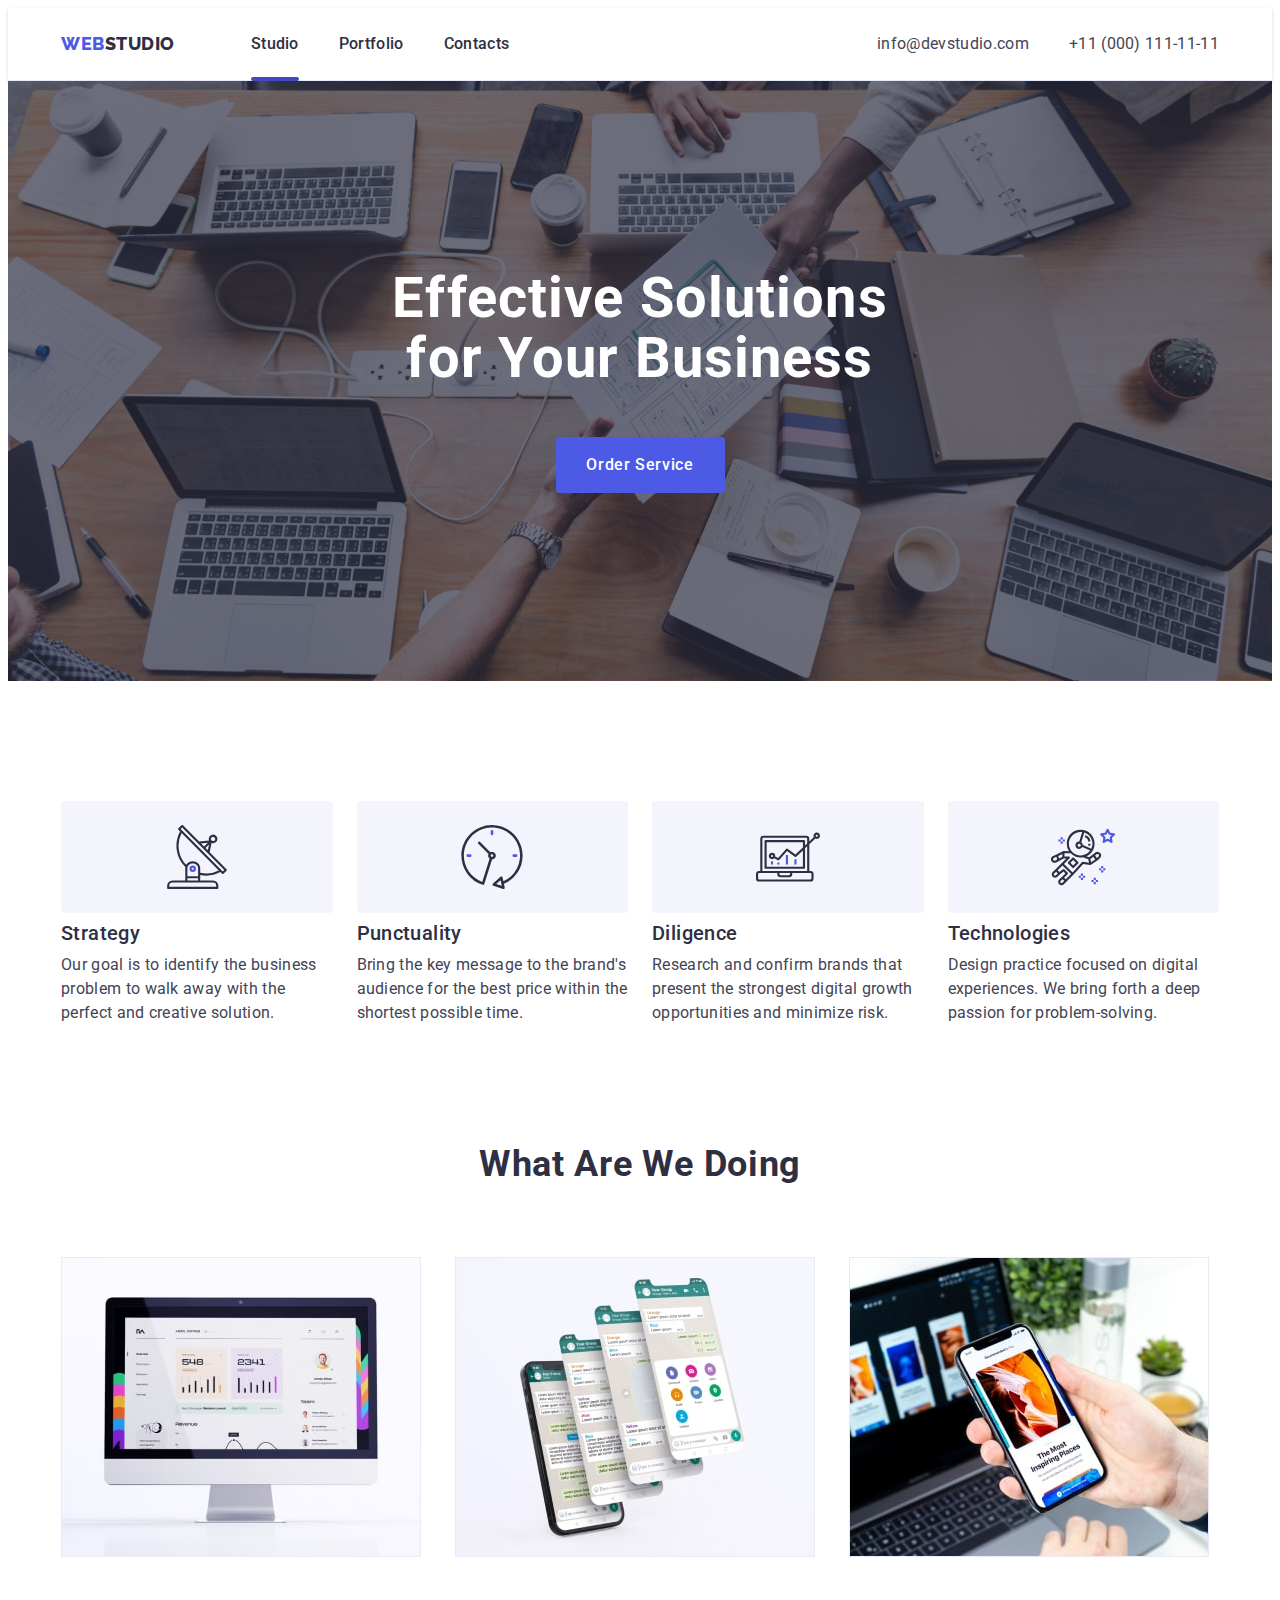
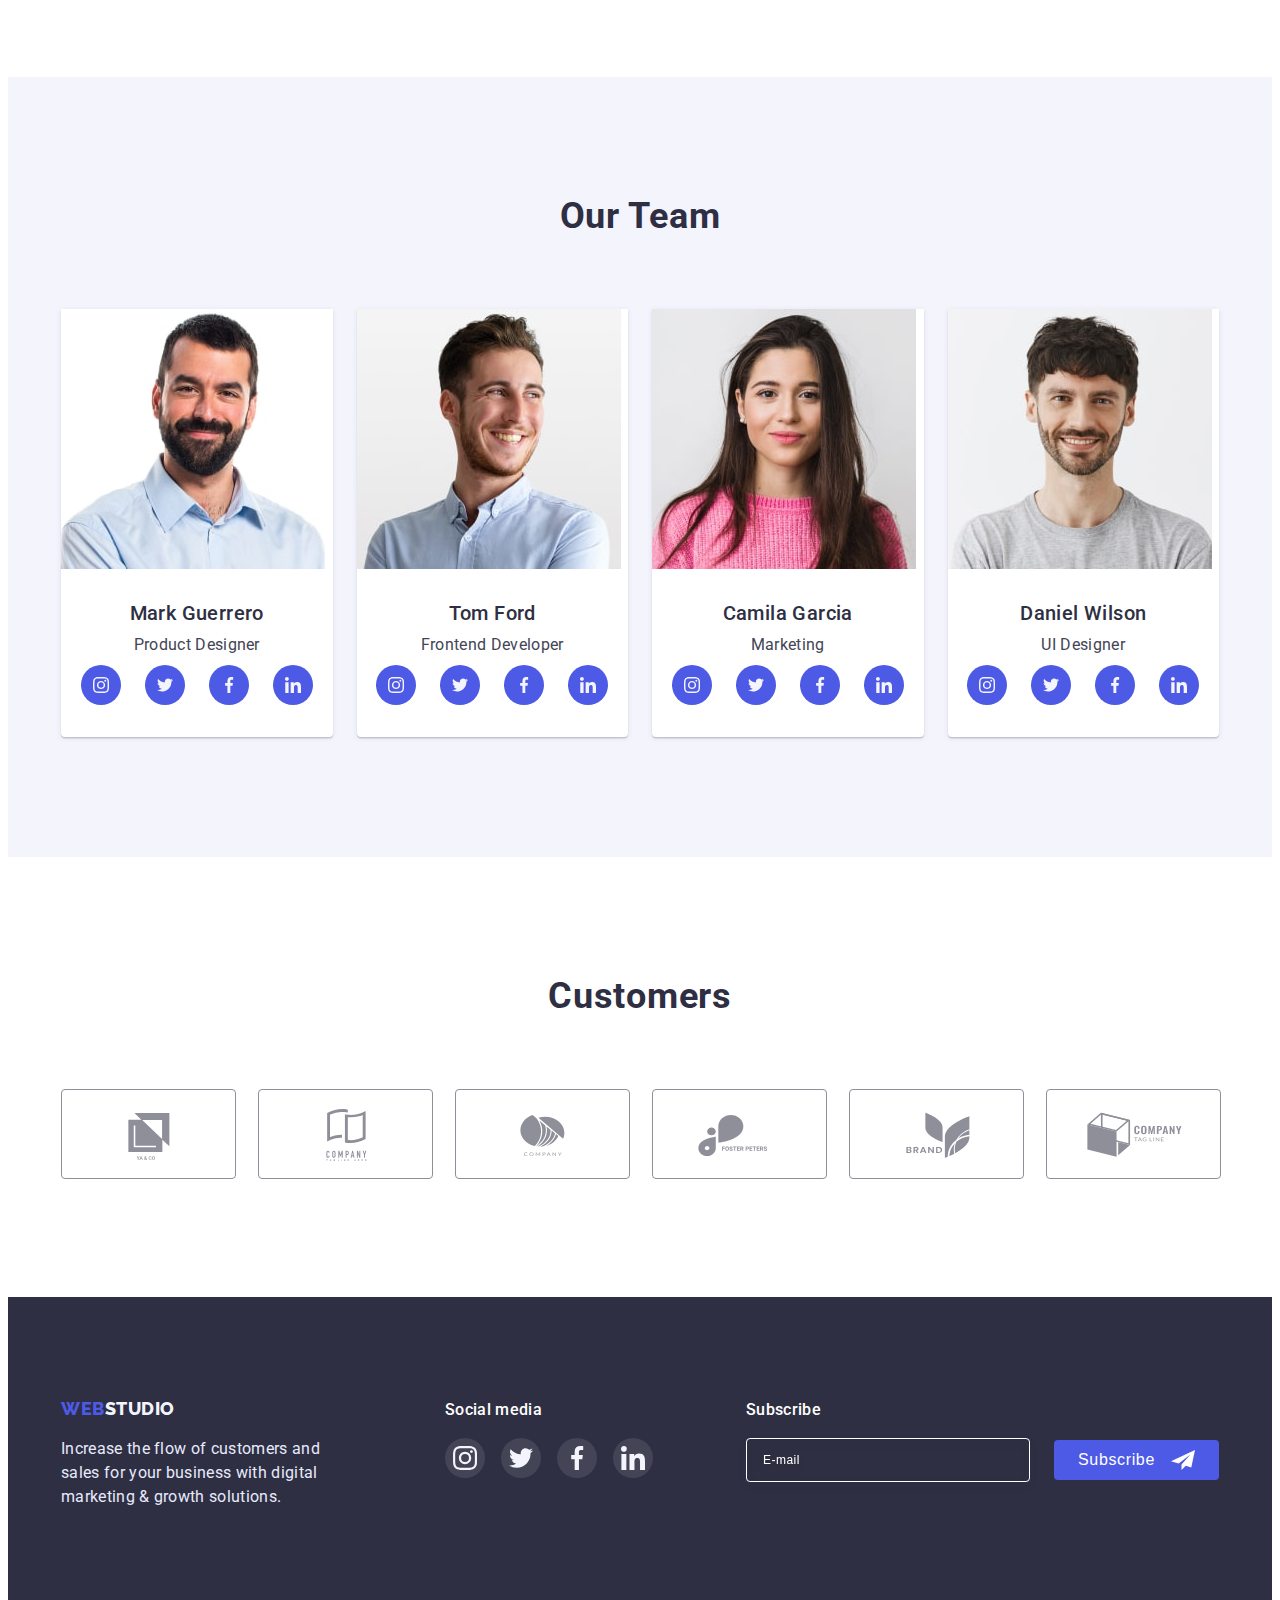
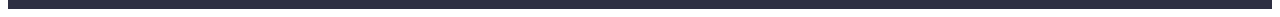
==== commit ac5c35da: "main" ====
--- a/index.html
+++ b/index.html
@@ -22,14 +22,14 @@
     <link href="./css/media.css" rel="stylesheet" />
   </head>
   <body>
-    <!-- <header class="header">
+    <header class="header">
       <div class="container header-container">
         <nav class="header-navigation">
           <a class="logo link header-logo" href
             >Web<span class="logo-dark">Studio</span>
           </a>
           <ul class="header-menu-list list">
-            <li class="header-item">
+            <li class="header-menu-item">
               <a class="header-menu-link link current" href="./index.html"
                 >Studio</a
               >
@@ -54,8 +54,83 @@
             </li>
           </ul>
         </address>
+        <button class="menu-open-btn" data-menu-open>
+          <svg class="menu-open-icon" width="32" height="22">
+            <use href="./images/icons.svg#icon-menu-hamburger"></use>
+          </svg>
+        </button>
       </div>
-    </header> -->
+      <div class="mob-menu is-hidden" data-menu>
+        <div>
+          <button class="menu-close-btn" data-menu-close>
+            <svg class="menu-close-icon" width="8" height="8">
+              <use href="./images/icons.svg#icon-close-black"></use>
+            </svg>
+          </button>
+          <nav>
+            <ul class="mob-menu-list list">
+              <li class="mob-menu-item">
+                <a class="mob-menu-link link current" href="./index.html"
+                  >Studio</a
+                >
+              </li>
+              <li class="mob-menu-item">
+                <a class="mob-menu-link link" href="./portfolio.html"
+                  >Portfolio</a
+                >
+              </li>
+              <li class="mob-menu-item">
+                <a class="mob-menu-link link" href>Contacts</a>
+              </li>
+            </ul>
+          </nav>
+        </div>
+        <div>
+          <address class="mob-contacts">
+            <ul class="mob-contacts-list list">
+              <li class="mob-contacts-item">
+                <a class="mob-contacts-link accent link" href
+                  >+11 (000) 111-11-11</a
+                >
+              </li>
+              <li class="mob-contacts-item">
+                <a class="mob-contacts-link link" href>info@devstudio.com</a>
+              </li>
+            </ul>
+          </address>
+          <ul class="mob-social-list list">
+            <li class="mob-social-item">
+              <a class="mob-social-link link" href>
+                <svg class="mob-social-icon" width="16" height="16">
+                  <use href="./images/icons.svg#icon-instagram"></use>
+                </svg>
+              </a>
+            </li>
+            <li class="mob-social-item">
+              <a class="mob-social-link link" href>
+                <svg class="mob-social-icon" width="16" height="16">
+                  <use href="./images/icons.svg#icon-twitter"></use>
+                </svg>
+              </a>
+            </li>
+            <li class="mob-social-item">
+              <a class="mob-social-link link" href>
+                <svg class="mob-social-icon" width="16" height="16">
+                  <use href="./images/icons.svg#icon-facebook"></use>
+                </svg>
+              </a>
+            </li>
+            <li class="mob-social-item">
+              <a class="mob-social-link link" href>
+                <svg class="mob-social-icon" width="16" height="16">
+                  <use href="./images/icons.svg#icon-linkedin"></use>
+                </svg>
+              </a>
+            </li>
+          </ul>
+        </div>
+      </div>
+    </header>
     <main>
       <section class="hero">
         <div class="container">
@@ -128,6 +203,7 @@
               <img
                 src="./images/doing-img-1.jpeg"
                 alt="doing picture"
+                srcset="./images/doing-img-1-2x.jpeg 2x"
                 width="360"
                 height="300"
               />
@@ -136,6 +212,7 @@
               <img
                 src="./images/doing-img-2.jpeg"
                 alt="doing picture"
+                srcset="./images/doing-img-2-2x.jpeg 2x"
                 width="360"
                 height="300"
               />
@@ -144,6 +221,7 @@
               <img
                 src="./images/doing-img-3.jpeg"
                 alt="doing picture"
+                srcset="./images/doing-img-3-2x.jpeg 2x"
                 width="360"
                 height="300"
               />
@@ -159,6 +237,7 @@
               <img
                 src="./images/team-img-1.jpeg"
                 alt="teammate photo"
+                srcset="./images/team-img-1-2x.jpeg 2x"
                 width="264"
                 height="260
               "
@@ -202,6 +281,7 @@
               <img
                 src="./images/team-img-2.jpeg"
                 alt="teammate photo"
+                srcset="./images/team-img-2-2x.jpeg 2x"
                 width="264"
                 height="260
               "
@@ -245,6 +325,7 @@
               <img
                 src="./images/team-img-3.jpeg"
                 alt="teammate photo"
+                srcset="./images/team-img-3-2x.jpeg 2x"
                 width="264"
                 height="260
               "
@@ -288,6 +369,7 @@
               <img
                 src="./images/team-img-4.jpeg"
                 alt="teammate photo"
+                srcset="./images/team-img-4-2x.jpeg 2x"
                 width="264"
                 height="260
               "
@@ -528,5 +610,6 @@
       </div>
     </div>
     <script src="./js/modal.js"></script>
+    <script src="./js/menu.js"></script>
   </body>
 </html>
--- a/css/styles.css
+++ b/css/styles.css
@@ -135,10 +135,6 @@
   align-items: center;
 }
 
-.header-logo {
-  margin-right: 76px;
-}
-
 .logo-dark {
   color: #2e2f42;
 }
@@ -149,55 +145,122 @@
   margin-right: auto;
 }
 
-.header-menu-list {
-  display: flex;
-  gap: 40px;
-}
-
-.header-menu-link {
+.header-menu-list,
+.header-contacts {
+  display: none;
+}
+
+.menu-open-btn {
+  width: 32px;
+  height: 22px;
+  background-color: transparent;
+  border: none;
+  padding: 0;
+  display: flex;
+  align-items: center;
+  justify-content: center;
+}
+
+.menu-open-icon {
+  stroke: #000000;
+}
+
+.mob-menu {
+  position: fixed;
+  top: 0;
+  height: 100vh;
+  width: 100vw;
+  background-color: #ffffff;
+  padding: 24px 24px 40px 40px;
+  display: flex;
+  flex-direction: column;
+  justify-content: space-between;
+  transform: translate(0);
+  transition: transform 250ms cubic-bezier(0.4, 0, 0.2, 1),
+    opacity 250ms cubic-bezier(0.4, 0, 0.2, 1),
+    visibility 250ms cubic-bezier(0.4, 0, 0.2, 1);
+}
+
+.mob-menu.is-hidden {
+  transform: translate(100%);
+}
+.menu-close-btn {
+  display: flex;
+  align-items: center;
+  justify-content: center;
+  width: 24px;
+  height: 24px;
+  border: 1px solid #e7e9fc;
+  background-color: transparent;
+  border-radius: 50%;
+  margin-left: auto;
+  margin-bottom: 32px;
+}
+
+.mob-menu-list {
+  margin-bottom: 32px;
+}
+
+.mob-menu-item:not(:last-child) {
+  margin-bottom: 40px;
+}
+.mob-menu-link {
+  font-weight: 700;
+  font-size: 36px;
+  line-height: 1.11;
+  letter-spacing: 0.02em;
+  text-transform: capitalize;
+  color: #2e2f42;
+}
+
+.mob-menu-link.current {
+  color: #404bbf;
+}
+
+.mob-contacts {
+  font-style: normal;
+}
+.mob-contacts-list {
+  margin-bottom: 48px;
+}
+.mob-contacts-item:not(:last-child) {
+  margin-bottom: 40px;
+}
+.mob-contacts-link {
   font-weight: 500;
-  font-size: 16px;
-  line-height: 1.5;
-  letter-spacing: 0.02em;
-  color: #2e2f42;
-  position: relative;
-}
-
-.header-menu-link:hover,
-.header-menu-link:focus {
-  color: #404bbf;
-}
-
-.header-menu-link.current::after {
-  content: '';
-  position: absolute;
-  left: 0;
-  bottom: -28px;
-  width: 100%;
-  height: 4px;
-  background-color: #404bbf;
-  border-radius: 2px;
-}
-
-.header-contacts {
-  font-style: normal;
-}
-
-.header-contacts-list {
-  display: flex;
-  gap: 40px;
-}
-
-.header-contacts-link {
-  font-size: 16px;
-  line-height: 1.5;
+  font-size: 20px;
+  line-height: 1.2;
   letter-spacing: 0.02em;
   color: #434455;
 }
 
-.header-contacts-link:hover,
-.header-contacts-link:focus {
-  color: #404bbf;
+.mob-contacts-link.accent {
+  font-weight: 700;
+  font-size: 24px;
+  line-height: 1.11;
+  letter-spacing: 0.02em;
+  text-transform: capitalize;
+  color: #4d5ae5;
+}
+.mob-social-list {
+  display: flex;
+  gap: 24px;
+}
+.mob-social-item {
+  width: 40px;
+  height: 40px;
+}
+.mob-social-link {
+  width: 100%;
+  height: 100%;
+  background-color: #4d5ae5;
+  border-radius: 50%;
+  display: flex;
+  align-items: center;
+  justify-content: center;
+}
+.mob-social-icon {
+  fill: #ffffff;
 }
 
 /* -----------HERO -------------*/
@@ -277,6 +340,10 @@
   background-color: #f4f4fd;
 }
 
+.team > .container {
+  max-width: 294px;
+}
+
 .team-title {
   margin-bottom: 72px;
 }
@@ -566,7 +633,7 @@
   line-height: 1.5;
   letter-spacing: 0.04em;
   padding-left: 16px;
-  margin-right: 24px;
+
   filter: drop-shadow(0px 4px 4px rgba(0, 0, 0, 0.15));
   border-radius: 4px;
   color: #ffffff;
@@ -620,7 +687,7 @@
   top: 50%;
   left: 50%;
   transform: translate(-50%, -50%) scale(1);
-  width: 408px;
+  width: 95vw;
   min-height: 576px;
   background: #ffffff;
   box-shadow: 0px 1px 1px rgba(0, 0, 0, 0.14), 0px 1px 3px rgba(0, 0, 0, 0.12),
--- a/css/media.css
+++ b/css/media.css
@@ -3,8 +3,13 @@
     max-width: 426px;
   }
 
-  .team > .container {
-    max-width: 294px;
+  .mob-contacts-link.accent {
+    font-size: 36px;
+  }
+
+  .mob-social-list {
+    display: flex;
+    gap: 56px;
   }
 
   .hero {
@@ -13,6 +18,10 @@
         rgba(46, 47, 66, 0.7)
       ),
       url(../images/hero-bg-tab.jpeg);
+  }
+
+  .modal {
+    width: 408px;
   }
   @media (min-device-pixel-ratio: 2),
     (min-resolution: 192dpi),
@@ -40,6 +49,76 @@
     max-width: 582px;
   }
 
+  .header {
+    padding-top: 16px;
+    padding-bottom: 16px;
+  }
+
+  .menu-open-btn {
+    display: none;
+  }
+
+  .header-menu-list {
+    display: flex;
+    gap: 40px;
+  }
+
+  .header-contacts-item {
+    line-height: 0;
+  }
+
+  .header-logo {
+    margin-right: 120px;
+  }
+
+  .header-menu-link {
+    font-weight: 500;
+    font-size: 16px;
+    line-height: 1.5;
+    letter-spacing: 0.02em;
+    color: #2e2f42;
+    position: relative;
+  }
+
+  .header-menu-link:hover,
+  .header-menu-link:focus {
+    color: #404bbf;
+  }
+
+  .header-menu-link.current::after {
+    content: '';
+    position: absolute;
+    left: 0;
+    bottom: -28px;
+    width: 100%;
+    height: 4px;
+    background-color: #404bbf;
+    border-radius: 2px;
+  }
+
+  .header-contacts {
+    font-style: normal;
+    display: block;
+  }
+
+  .header-contacts-list {
+    display: flex;
+    flex-direction: column;
+    gap: 12px;
+  }
+
+  .header-contacts-link {
+    font-size: 12px;
+    line-height: 1.17;
+    letter-spacing: 0.04em;
+    color: #434455;
+  }
+
+  .header-contacts-link:hover,
+  .header-contacts-link:focus {
+    color: #404bbf;
+  }
+
   .hero {
     background-image: linear-gradient(
         rgba(46, 47, 66, 0.7),
@@ -111,6 +190,7 @@
 
   .footer-input {
     width: 264px;
+    margin-right: 24px;
   }
 
   .footer-form {
@@ -137,6 +217,27 @@
     padding-bottom: 120px;
   }
 
+  .header {
+    padding-top: 24px;
+    padding-bottom: 24px;
+  }
+
+  .header-logo {
+    margin-right: 76px;
+  }
+
+  .header-contacts-list {
+    flex-direction: row;
+    gap: 40px;
+  }
+
+  .header-contacts-link {
+    font-size: 16px;
+    line-height: 1.5;
+    letter-spacing: 0.02em;
+    color: #434455;
+  }
+
   .hero {
     padding-top: 188px;
     padding-bottom: 188px;
